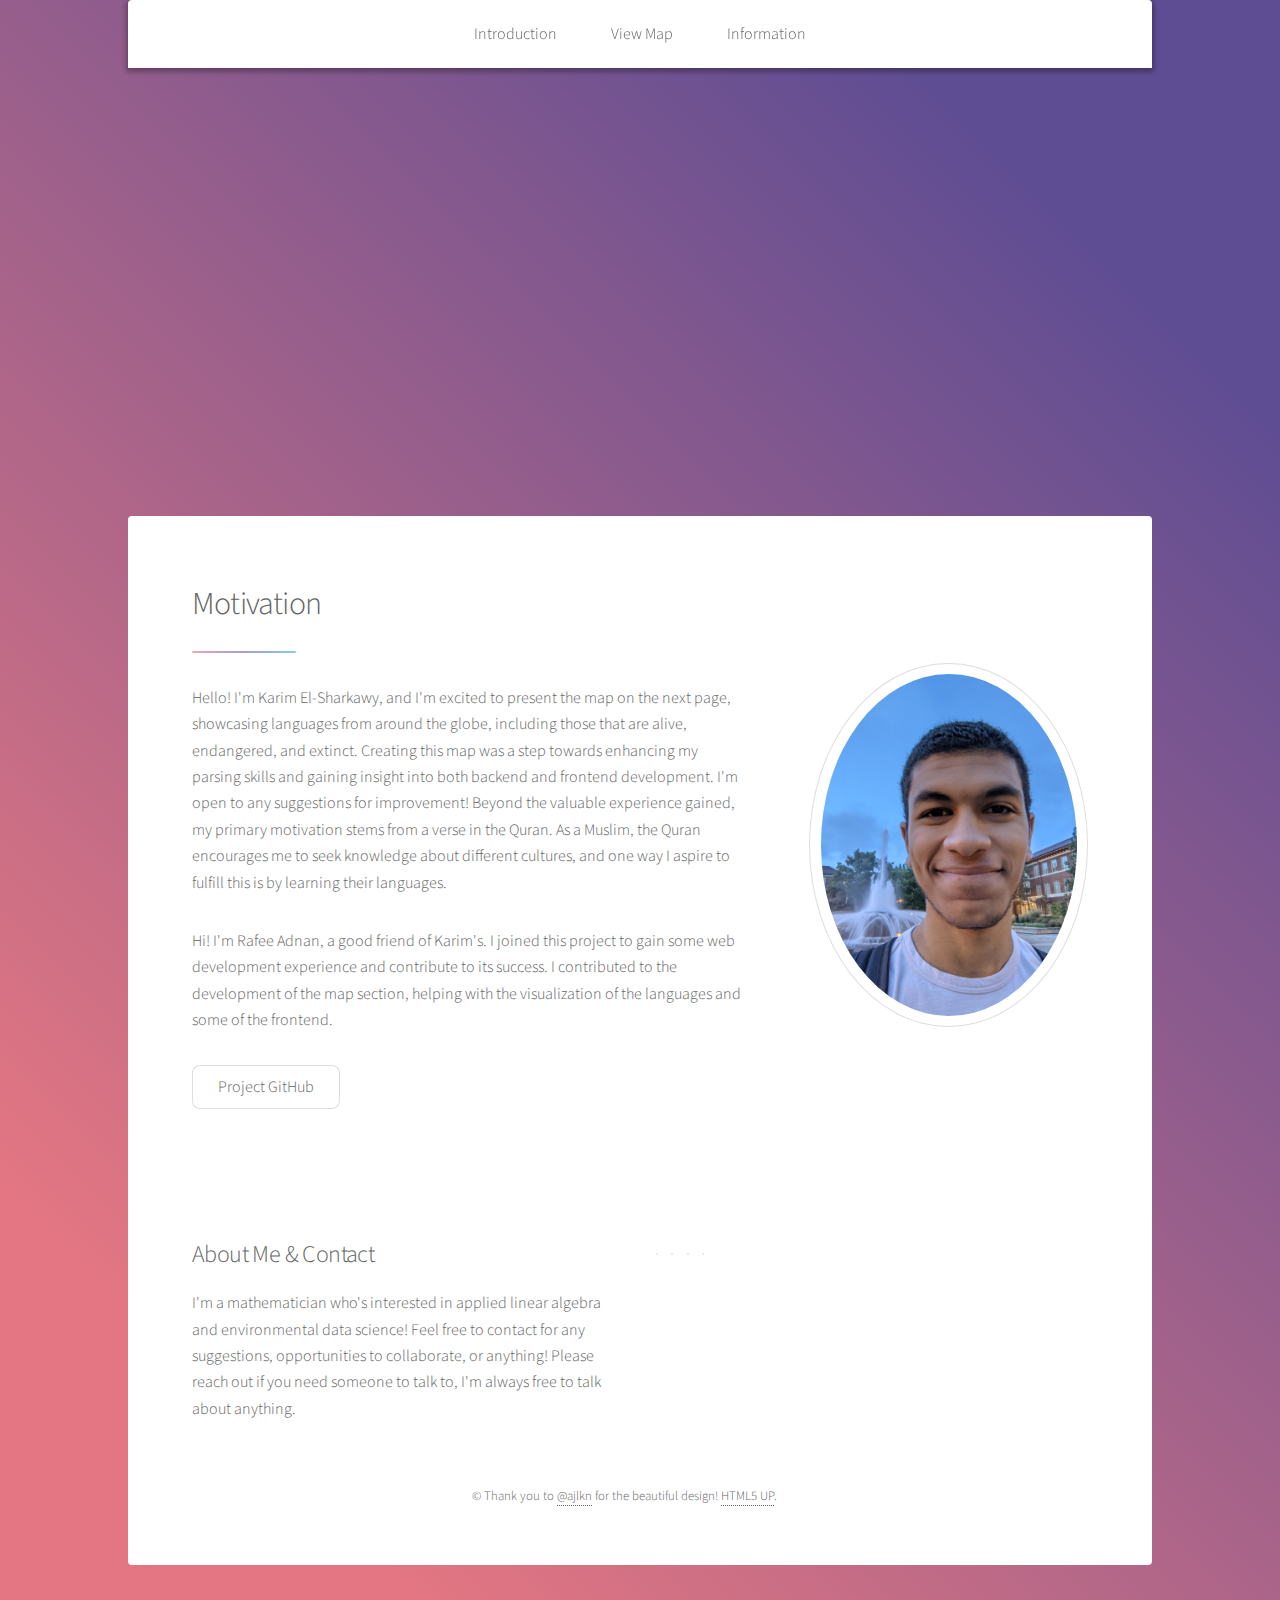
==== information.html @ 1f8fb689 "changed all to institutional" ====
<!DOCTYPE HTML>
<html>
<head>
    <title>Sprachen Karte</title>
    <meta charset="utf-8" />
    <meta name="viewport" content="width=device-width, initial-scale=1, user-scalable=no" />
    <link rel="stylesheet" href="assets/css/main.css" />
    <noscript><link rel="stylesheet" href="assets/css/noscript.css" /></noscript>
</head>
<body class="is-preload">
    <!-- Wrapper -->
    <div id="wrapper">
        <nav id="nav">
            <ul>
                <li><a href="index.html">Introduction</a></li>
                <li><a href="map.html">View Map</a></li>
                <li><a href="information.html">Information</a></li>
            </ul>
        </nav>
        
        <!-- Header -->
        <header id="header" class="alt">
            <span class="logo"><img src="images\logo.svg" alt="" /></span>
            <h1>Welcome!</h1>
            <p>يَـٰٓأَيُّهَا ٱلنَّاسُ إِنَّا خَلَقْنَـٰكُم مِّن ذَكَرٍۢ وَأُنثَىٰ وَجَعَلْنَـٰكُمْ شُعُوبًۭا وَقَبَآئِلَ لِتَعَارَفُوٓا۟ ۚ إِنَّ أَكْرَمَكُمْ عِندَ ٱللَّهِ أَتْقَىٰكُمْ ۚ إِنَّ ٱللَّهَ عَلِيمٌ خَبِيرٌۭ <br />
                Oh humanity! Indeed, We created you from a male and a female, and made you into peoples and tribes so that you may ˹get to˺ know one another. Surely the most noble of you in the sight of Allah is the most righteous among you. Allah is truly All-Knowing, All-Aware.</p>
        </header>

        <!-- Main -->
        <div id="main">

            <!-- Introduction -->
            <section id="intro" class="main">
                <div class="spotlight">
                    <div class="content">
                        <header class="major">
                            <h2>Motivation</h2>
                        </header>
                        <p>Hello! I'm Karim El-Sharkawy, and I'm excited to present the map on the next page, showcasing languages from around the globe, including those that are alive, endangered, and extinct.
                            Creating this map was a step towards enhancing my parsing skills and gaining insight into both backend and frontend development. I'm open to any suggestions for improvement!
                            Beyond the valuable experience gained, my primary motivation stems from a verse in the Quran. As a Muslim, the Quran encourages me to seek knowledge about different cultures,
                            and one way I aspire to fulfill this is by learning their languages.</p>

                        <p> Hi! I'm Rafee Adnan, a good friend of Karim's. I joined this project to gain some web development experience and contribute to its success. I contributed to the development of the map section, helping with the visualization of the languages and some of the frontend.  </p>
                        <ul class="actions">
                            <li><a href="https://github.com/karim-sharkawy/testingstuff/tree/main" class="button">Project GitHub</a></li>
                        </ul>

                        
                    </div>
                    <span class="image"><img src="images\pic01.jpg" alt="" /></span>
                </div>
            </section>

            <footer id="footer">
                <section>
                    <h2>About Me & Contact</h2>
                    <p>I'm a mathematician who's interested in applied linear algebra and environmental data science! Feel free to contact for any suggestions,
                        opportunities to collaborate, or anything! Please reach out if you need someone to talk to, I'm always free to talk about anything.</p>
                </section>
                <ul class="icons">
                    <li><a href="https://github.com/karim-sharkawy" class="icon brands fa-github alt"><span class="label">GitHub</span></a></li>
                    <li><a href="https://www.linkedin.com/in/karimme/" class="icon brands fa-linkedin alt"><span class="label">LinkedIn</span></a></li>
                    <li><a href="karimelsharkawy2002@gmail.com" class="icon brands fa-google alt"><span class="label">Gmail</span></a></li>
                    <li><a href="https://kelsharkawy.weebly.com/" class="icon brands fa-weebly alt"><span class="label">Weebly</span></a></li>
                </ul>
                <p class="copyright">&copy; Thank you to <a href="https://twitter.com/ajlkn">@ajlkn</a> for the beautiful design! <a href="https://html5up.net">HTML5 UP</a>.</p>
            </footer>
    
        </div>
    </div>
    <script src="assets/js/jquery.min.js"></script>
    <script src="assets/js/jquery.scrollex.min.js"></script>
    <script src="assets/js/jquery.scrolly.min.js"></script>
    <script src="assets/js/browser.min.js"></script>
    <script src="assets/js/breakpoints.min.js"></script>
    <script src="assets/js/util.js"></script>
    <script src="assets/js/main.js"></script>
</body>
</html>
---- assets/css/main.css ----
@import url(fontawesome-all.min.css);
@import 'https://fonts.googleapis.com/css?family=Source+Sans+Pro:300,400';

/*
	Stellar by HTML5 UP
	html5up.net | @ajlkn
	Free for personal and commercial use under the CCA 3.0 license (html5up.net/license)
*/

html, body, div, span, applet, object,
iframe, h1, h2, h3, h4, h5, h6, p, blockquote,
pre, a, abbr, acronym, address, big, cite,
code, del, dfn, em, img, ins, kbd, q, s, samp,
small, strike, strong, sub, sup, tt, var, b,
u, i, center, dl, dt, dd, ol, ul, li, fieldset,
form, label, legend, table, caption, tbody,
tfoot, thead, tr, th, td, article, aside,
canvas, details, embed, figure, figcaption,
footer, header, hgroup, menu, nav, output, ruby,
section, summary, time, mark, audio, video {
	margin: 0;
	padding: 0;
	border: 0;
	font-size: 100%;
	font: inherit;
	vertical-align: baseline;}

article, aside, details, figcaption, figure,
footer, header, hgroup, menu, nav, section {
	display: block;}

body {
	line-height: 1;
}

ol, ul {
	list-style: none;
}

blockquote, q {
	quotes: none;
}

	blockquote:before, blockquote:after, q:before, q:after {
		content: '';
		content: none;
	}

table {
	border-collapse: collapse;
	border-spacing: 0;
}

body {
	-webkit-text-size-adjust: none;
}

mark {
	background-color: transparent;
	color: inherit;
}

input::-moz-focus-inner {
	border: 0;
	padding: 0;
}

input, select, textarea {
	-moz-appearance: none;
	-webkit-appearance: none;
	-ms-appearance: none;
	appearance: none;
}

/* Basic */

	@-ms-viewport {
		width: device-width;
	}

	body {
		-ms-overflow-style: scrollbar;
	}

	@media screen and (max-width: 480px) {

		html, body {
			min-width: 320px;
		}

	}

	html {
		box-sizing: border-box;
	}

	*, *:before, *:after {
		box-sizing: inherit;
	}

	body {
		background-color: #935d8c;
		background-image: url("images/overlay.png"), -moz-linear-gradient(45deg, #e37682 15%, #5f4d93 85%);
		background-image: url("images/overlay.png"), -webkit-linear-gradient(45deg, #e37682 15%, #5f4d93 85%);
		background-image: url("images/overlay.png"), -ms-linear-gradient(45deg, #e37682 15%, #5f4d93 85%);
		background-image: url("images/overlay.png"), linear-gradient(45deg, #e37682 15%, #5f4d93 85%);
	}

		body.is-preload *, body.is-preload *:before, body.is-preload *:after {
			-moz-animation: none !important;
			-webkit-animation: none !important;
			-ms-animation: none !important;
			animation: none !important;
			-moz-transition: none !important;
			-webkit-transition: none !important;
			-ms-transition: none !important;
			transition: none !important;
		}

/* Type */

	body {
		background-color: #935d8c;
		color: rgba(255, 255, 255, 0.65);
	}

	body, input, select, textarea {
		font-family: "Source Sans Pro", Helvetica, sans-serif;
		font-size: 17pt;
		font-weight: 300;
		line-height: 1.65;
	}

		@media screen and (max-width: 1680px) {

			body, input, select, textarea {
				font-size: 14pt;
			}

		}

		@media screen and (max-width: 1280px) {

			body, input, select, textarea {
				font-size: 12pt;
			}

		}

		@media screen and (max-width: 360px) {

			body, input, select, textarea {
				font-size: 11pt;
			}

		}

	a {
		-moz-transition: color 0.2s ease, border-bottom 0.2s ease;
		-webkit-transition: color 0.2s ease, border-bottom 0.2s ease;
		-ms-transition: color 0.2s ease, border-bottom 0.2s ease;
		transition: color 0.2s ease, border-bottom 0.2s ease;
		text-decoration: none;
		border-bottom: dotted 1px;
		color: inherit;
	}

		a:hover {
			border-bottom-color: transparent;
		}

	strong, b {
		font-weight: 400;
	}

	em, i {
		font-style: italic;
	}

	p {
		margin: 0 0 2em 0;
	}

		p.content {
			-moz-columns: 20em 2;
			-webkit-columns: 20em 2;
			-ms-columns: 20em 2;
			columns: 20em 2;
			-moz-column-gap: 2em;
			-webkit-column-gap: 2em;
			-ms-column-gap: 2em;
			column-gap: 2em;
			text-align: justify;
		}

	h1, h2, h3, h4, h5, h6 {
		font-weight: 300;
		line-height: 1.5;
		margin: 0 0 0.7em 0;
		letter-spacing: -0.025em;
	}

		h1 a, h2 a, h3 a, h4 a, h5 a, h6 a {
			color: inherit;
			text-decoration: none;
		}

	h1 {
		font-size: 2.5em;
		line-height: 1.2;
	}

	h2 {
		font-size: 1.5em;
	}

	h3 {
		font-size: 1.25em;
	}

	h4 {
		font-size: 1.1em;
	}

	h5 {
		font-size: 0.9em;
	}

	h6 {
		font-size: 0.7em;
	}

	@media screen and (max-width: 736px) {

		h1 {
			font-size: 2em;
		}

	}

	sub {
		font-size: 0.8em;
		position: relative;
		top: 0.5em;
	}

	sup {
		font-size: 0.8em;
		position: relative;
		top: -0.5em;
	}

	blockquote {
		border-left: solid 4px;
		font-style: italic;
		margin: 0 0 2em 0;
		padding: 0.5em 0 0.5em 2em;
	}

	code {
		border-radius: 8px;
		border: solid 1px;
		font-family: "Courier New", monospace;
		font-size: 0.9em;
		margin: 0 0.25em;
		padding: 0.25em 0.65em;
	}

	pre {
		-webkit-overflow-scrolling: touch;
		font-family: "Courier New", monospace;
		font-size: 0.9em;
		margin: 0 0 2em 0;
	}

		pre code {
			display: block;
			line-height: 1.75;
			padding: 1em 1.5em;
			overflow-x: auto;
		}

	hr {
		border: 0;
		border-bottom: solid 1px;
		margin: 2em 0;
	}

		hr.major {
			margin: 3em 0;
		}

	.align-left {
		text-align: left;
	}

	.align-center {
		text-align: center;
	}

	.align-right {
		text-align: right;
	}

	input, select, textarea {
		color: #ffffff;
	}

	a:hover {
		color: #ffffff;
	}

	strong, b {
		color: #ffffff;
	}

	h1, h2, h3, h4, h5, h6 {
		color: #ffffff;
	}

	blockquote {
		border-left-color: rgba(255, 255, 255, 0.35);
	}

	code {
		background: rgba(255, 255, 255, 0.075);
		border-color: rgba(255, 255, 255, 0.35);
	}

	hr {
		border-bottom-color: rgba(255, 255, 255, 0.35);
	}

/* Row */

	.row {
		display: flex;
		flex-wrap: wrap;
		box-sizing: border-box;
		align-items: stretch;
	}

		.row > * {
			box-sizing: border-box;
		}

		.row.gtr-uniform > * > :last-child {
			margin-bottom: 0;
		}

		.row.aln-left {
			justify-content: flex-start;
		}

		.row.aln-center {
			justify-content: center;
		}

		.row.aln-right {
			justify-content: flex-end;
		}

		.row.aln-top {
			align-items: flex-start;
		}

		.row.aln-middle {
			align-items: center;
		}

		.row.aln-bottom {
			align-items: flex-end;
		}

		.row > .imp {
			order: -1;
		}

		.row > .col-1 {
			width: 8.33333%;
		}

		.row > .off-1 {
			margin-left: 8.33333%;
		}

		.row > .col-2 {
			width: 16.66667%;
		}

		.row > .off-2 {
			margin-left: 16.66667%;
		}

		.row > .col-3 {
			width: 25%;
		}

		.row > .off-3 {
			margin-left: 25%;
		}

		.row > .col-4 {
			width: 33.33333%;
		}

		.row > .off-4 {
			margin-left: 33.33333%;
		}

		.row > .col-5 {
			width: 41.66667%;
		}

		.row > .off-5 {
			margin-left: 41.66667%;
		}

		.row > .col-6 {
			width: 50%;
		}

		.row > .off-6 {
			margin-left: 50%;
		}

		.row > .col-7 {
			width: 58.33333%;
		}

		.row > .off-7 {
			margin-left: 58.33333%;
		}

		.row > .col-8 {
			width: 66.66667%;
		}

		.row > .off-8 {
			margin-left: 66.66667%;
		}

		.row > .col-9 {
			width: 75%;
		}

		.row > .off-9 {
			margin-left: 75%;
		}

		.row > .col-10 {
			width: 83.33333%;
		}

		.row > .off-10 {
			margin-left: 83.33333%;
		}

		.row > .col-11 {
			width: 91.66667%;
		}

		.row > .off-11 {
			margin-left: 91.66667%;
		}

		.row > .col-12 {
			width: 100%;
		}

		.row > .off-12 {
			margin-left: 100%;
		}

		.row.gtr-0 {
			margin-top: 0;
			margin-left: 0em;
		}

			.row.gtr-0 > * {
				padding: 0 0 0 0em;
			}

			.row.gtr-0.gtr-uniform {
				margin-top: 0em;
			}

				.row.gtr-0.gtr-uniform > * {
					padding-top: 0em;
				}

		.row.gtr-25 {
			margin-top: 0;
			margin-left: -0.375em;
		}

			.row.gtr-25 > * {
				padding: 0 0 0 0.375em;
			}

			.row.gtr-25.gtr-uniform {
				margin-top: -0.375em;
			}

				.row.gtr-25.gtr-uniform > * {
					padding-top: 0.375em;
				}

		.row.gtr-50 {
			margin-top: 0;
			margin-left: -0.75em;
		}

			.row.gtr-50 > * {
				padding: 0 0 0 0.75em;
			}

			.row.gtr-50.gtr-uniform {
				margin-top: -0.75em;
			}

				.row.gtr-50.gtr-uniform > * {
					padding-top: 0.75em;
				}

		.row {
			margin-top: 0;
			margin-left: -1.5em;
		}

			.row > * {
				padding: 0 0 0 1.5em;
			}

			.row.gtr-uniform {
				margin-top: -1.5em;
			}

				.row.gtr-uniform > * {
					padding-top: 1.5em;
				}

		.row.gtr-150 {
			margin-top: 0;
			margin-left: -2.25em;
		}

			.row.gtr-150 > * {
				padding: 0 0 0 2.25em;
			}

			.row.gtr-150.gtr-uniform {
				margin-top: -2.25em;
			}

				.row.gtr-150.gtr-uniform > * {
					padding-top: 2.25em;
				}

		.row.gtr-200 {
			margin-top: 0;
			margin-left: -3em;
		}

			.row.gtr-200 > * {
				padding: 0 0 0 3em;
			}

			.row.gtr-200.gtr-uniform {
				margin-top: -3em;
			}

				.row.gtr-200.gtr-uniform > * {
					padding-top: 3em;
				}

		@media screen and (max-width: 1680px) {

			.row {
				display: flex;
				flex-wrap: wrap;
				box-sizing: border-box;
				align-items: stretch;
			}

				.row > * {
					box-sizing: border-box;
				}

				.row.gtr-uniform > * > :last-child {
					margin-bottom: 0;
				}

				.row.aln-left {
					justify-content: flex-start;
				}

				.row.aln-center {
					justify-content: center;
				}

				.row.aln-right {
					justify-content: flex-end;
				}

				.row.aln-top {
					align-items: flex-start;
				}

				.row.aln-middle {
					align-items: center;
				}

				.row.aln-bottom {
					align-items: flex-end;
				}

				.row > .imp-xlarge {
					order: -1;
				}

				.row > .col-1-xlarge {
					width: 8.33333%;
				}

				.row > .off-1-xlarge {
					margin-left: 8.33333%;
				}

				.row > .col-2-xlarge {
					width: 16.66667%;
				}

				.row > .off-2-xlarge {
					margin-left: 16.66667%;
				}

				.row > .col-3-xlarge {
					width: 25%;
				}

				.row > .off-3-xlarge {
					margin-left: 25%;
				}

				.row > .col-4-xlarge {
					width: 33.33333%;
				}

				.row > .off-4-xlarge {
					margin-left: 33.33333%;
				}

				.row > .col-5-xlarge {
					width: 41.66667%;
				}

				.row > .off-5-xlarge {
					margin-left: 41.66667%;
				}

				.row > .col-6-xlarge {
					width: 50%;
				}

				.row > .off-6-xlarge {
					margin-left: 50%;
				}

				.row > .col-7-xlarge {
					width: 58.33333%;
				}

				.row > .off-7-xlarge {
					margin-left: 58.33333%;
				}

				.row > .col-8-xlarge {
					width: 66.66667%;
				}

				.row > .off-8-xlarge {
					margin-left: 66.66667%;
				}

				.row > .col-9-xlarge {
					width: 75%;
				}

				.row > .off-9-xlarge {
					margin-left: 75%;
				}

				.row > .col-10-xlarge {
					width: 83.33333%;
				}

				.row > .off-10-xlarge {
					margin-left: 83.33333%;
				}

				.row > .col-11-xlarge {
					width: 91.66667%;
				}

				.row > .off-11-xlarge {
					margin-left: 91.66667%;
				}

				.row > .col-12-xlarge {
					width: 100%;
				}

				.row > .off-12-xlarge {
					margin-left: 100%;
				}

				.row.gtr-0 {
					margin-top: 0;
					margin-left: 0em;
				}

					.row.gtr-0 > * {
						padding: 0 0 0 0em;
					}

					.row.gtr-0.gtr-uniform {
						margin-top: 0em;
					}

						.row.gtr-0.gtr-uniform > * {
							padding-top: 0em;
						}

				.row.gtr-25 {
					margin-top: 0;
					margin-left: -0.375em;
				}

					.row.gtr-25 > * {
						padding: 0 0 0 0.375em;
					}

					.row.gtr-25.gtr-uniform {
						margin-top: -0.375em;
					}

						.row.gtr-25.gtr-uniform > * {
							padding-top: 0.375em;
						}

				.row.gtr-50 {
					margin-top: 0;
					margin-left: -0.75em;
				}

					.row.gtr-50 > * {
						padding: 0 0 0 0.75em;
					}

					.row.gtr-50.gtr-uniform {
						margin-top: -0.75em;
					}

						.row.gtr-50.gtr-uniform > * {
							padding-top: 0.75em;
						}

				.row {
					margin-top: 0;
					margin-left: -1.5em;
				}

					.row > * {
						padding: 0 0 0 1.5em;
					}

					.row.gtr-uniform {
						margin-top: -1.5em;
					}

						.row.gtr-uniform > * {
							padding-top: 1.5em;
						}

				.row.gtr-150 {
					margin-top: 0;
					margin-left: -2.25em;
				}

					.row.gtr-150 > * {
						padding: 0 0 0 2.25em;
					}

					.row.gtr-150.gtr-uniform {
						margin-top: -2.25em;
					}

						.row.gtr-150.gtr-uniform > * {
							padding-top: 2.25em;
						}

				.row.gtr-200 {
					margin-top: 0;
					margin-left: -3em;
				}

					.row.gtr-200 > * {
						padding: 0 0 0 3em;
					}

					.row.gtr-200.gtr-uniform {
						margin-top: -3em;
					}

						.row.gtr-200.gtr-uniform > * {
							padding-top: 3em;
						}

		}

		@media screen and (max-width: 1280px) {

			.row {
				display: flex;
				flex-wrap: wrap;
				box-sizing: border-box;
				align-items: stretch;
			}

				.row > * {
					box-sizing: border-box;
				}

				.row.gtr-uniform > * > :last-child {
					margin-bottom: 0;
				}

				.row.aln-left {
					justify-content: flex-start;
				}

				.row.aln-center {
					justify-content: center;
				}

				.row.aln-right {
					justify-content: flex-end;
				}

				.row.aln-top {
					align-items: flex-start;
				}

				.row.aln-middle {
					align-items: center;
				}

				.row.aln-bottom {
					align-items: flex-end;
				}

				.row > .imp-large {
					order: -1;
				}

				.row > .col-1-large {
					width: 8.33333%;
				}

				.row > .off-1-large {
					margin-left: 8.33333%;
				}

				.row > .col-2-large {
					width: 16.66667%;
				}

				.row > .off-2-large {
					margin-left: 16.66667%;
				}

				.row > .col-3-large {
					width: 25%;
				}

				.row > .off-3-large {
					margin-left: 25%;
				}

				.row > .col-4-large {
					width: 33.33333%;
				}

				.row > .off-4-large {
					margin-left: 33.33333%;
				}

				.row > .col-5-large {
					width: 41.66667%;
				}

				.row > .off-5-large {
					margin-left: 41.66667%;
				}

				.row > .col-6-large {
					width: 50%;
				}

				.row > .off-6-large {
					margin-left: 50%;
				}

				.row > .col-7-large {
					width: 58.33333%;
				}

				.row > .off-7-large {
					margin-left: 58.33333%;
				}

				.row > .col-8-large {
					width: 66.66667%;
				}

				.row > .off-8-large {
					margin-left: 66.66667%;
				}

				.row > .col-9-large {
					width: 75%;
				}

				.row > .off-9-large {
					margin-left: 75%;
				}

				.row > .col-10-large {
					width: 83.33333%;
				}

				.row > .off-10-large {
					margin-left: 83.33333%;
				}

				.row > .col-11-large {
					width: 91.66667%;
				}

				.row > .off-11-large {
					margin-left: 91.66667%;
				}

				.row > .col-12-large {
					width: 100%;
				}

				.row > .off-12-large {
					margin-left: 100%;
				}

				.row.gtr-0 {
					margin-top: 0;
					margin-left: 0em;
				}

					.row.gtr-0 > * {
						padding: 0 0 0 0em;
					}

					.row.gtr-0.gtr-uniform {
						margin-top: 0em;
					}

						.row.gtr-0.gtr-uniform > * {
							padding-top: 0em;
						}

				.row.gtr-25 {
					margin-top: 0;
					margin-left: -0.375em;
				}

					.row.gtr-25 > * {
						padding: 0 0 0 0.375em;
					}

					.row.gtr-25.gtr-uniform {
						margin-top: -0.375em;
					}

						.row.gtr-25.gtr-uniform > * {
							padding-top: 0.375em;
						}

				.row.gtr-50 {
					margin-top: 0;
					margin-left: -0.75em;
				}

					.row.gtr-50 > * {
						padding: 0 0 0 0.75em;
					}

					.row.gtr-50.gtr-uniform {
						margin-top: -0.75em;
					}

						.row.gtr-50.gtr-uniform > * {
							padding-top: 0.75em;
						}

				.row {
					margin-top: 0;
					margin-left: -1.5em;
				}

					.row > * {
						padding: 0 0 0 1.5em;
					}

					.row.gtr-uniform {
						margin-top: -1.5em;
					}

						.row.gtr-uniform > * {
							padding-top: 1.5em;
						}

				.row.gtr-150 {
					margin-top: 0;
					margin-left: -2.25em;
				}

					.row.gtr-150 > * {
						padding: 0 0 0 2.25em;
					}

					.row.gtr-150.gtr-uniform {
						margin-top: -2.25em;
					}

						.row.gtr-150.gtr-uniform > * {
							padding-top: 2.25em;
						}

				.row.gtr-200 {
					margin-top: 0;
					margin-left: -3em;
				}

					.row.gtr-200 > * {
						padding: 0 0 0 3em;
					}

					.row.gtr-200.gtr-uniform {
						margin-top: -3em;
					}

						.row.gtr-200.gtr-uniform > * {
							padding-top: 3em;
						}

		}

		@media screen and (max-width: 980px) {

			.row {
				display: flex;
				flex-wrap: wrap;
				box-sizing: border-box;
				align-items: stretch;
			}

				.row > * {
					box-sizing: border-box;
				}

				.row.gtr-uniform > * > :last-child {
					margin-bottom: 0;
				}

				.row.aln-left {
					justify-content: flex-start;
				}

				.row.aln-center {
					justify-content: center;
				}

				.row.aln-right {
					justify-content: flex-end;
				}

				.row.aln-top {
					align-items: flex-start;
				}

				.row.aln-middle {
					align-items: center;
				}

				.row.aln-bottom {
					align-items: flex-end;
				}

				.row > .imp-medium {
					order: -1;
				}

				.row > .col-1-medium {
					width: 8.33333%;
				}

				.row > .off-1-medium {
					margin-left: 8.33333%;
				}

				.row > .col-2-medium {
					width: 16.66667%;
				}

				.row > .off-2-medium {
					margin-left: 16.66667%;
				}

				.row > .col-3-medium {
					width: 25%;
				}

				.row > .off-3-medium {
					margin-left: 25%;
				}

				.row > .col-4-medium {
					width: 33.33333%;
				}

				.row > .off-4-medium {
					margin-left: 33.33333%;
				}

				.row > .col-5-medium {
					width: 41.66667%;
				}

				.row > .off-5-medium {
					margin-left: 41.66667%;
				}

				.row > .col-6-medium {
					width: 50%;
				}

				.row > .off-6-medium {
					margin-left: 50%;
				}

				.row > .col-7-medium {
					width: 58.33333%;
				}

				.row > .off-7-medium {
					margin-left: 58.33333%;
				}

				.row > .col-8-medium {
					width: 66.66667%;
				}

				.row > .off-8-medium {
					margin-left: 66.66667%;
				}

				.row > .col-9-medium {
					width: 75%;
				}

				.row > .off-9-medium {
					margin-left: 75%;
				}

				.row > .col-10-medium {
					width: 83.33333%;
				}

				.row > .off-10-medium {
					margin-left: 83.33333%;
				}

				.row > .col-11-medium {
					width: 91.66667%;
				}

				.row > .off-11-medium {
					margin-left: 91.66667%;
				}

				.row > .col-12-medium {
					width: 100%;
				}

				.row > .off-12-medium {
					margin-left: 100%;
				}

				.row.gtr-0 {
					margin-top: 0;
					margin-left: 0em;
				}

					.row.gtr-0 > * {
						padding: 0 0 0 0em;
					}

					.row.gtr-0.gtr-uniform {
						margin-top: 0em;
					}

						.row.gtr-0.gtr-uniform > * {
							padding-top: 0em;
						}

				.row.gtr-25 {
					margin-top: 0;
					margin-left: -0.375em;
				}

					.row.gtr-25 > * {
						padding: 0 0 0 0.375em;
					}

					.row.gtr-25.gtr-uniform {
						margin-top: -0.375em;
					}

						.row.gtr-25.gtr-uniform > * {
							padding-top: 0.375em;
						}

				.row.gtr-50 {
					margin-top: 0;
					margin-left: -0.75em;
				}

					.row.gtr-50 > * {
						padding: 0 0 0 0.75em;
					}

					.row.gtr-50.gtr-uniform {
						margin-top: -0.75em;
					}

						.row.gtr-50.gtr-uniform > * {
							padding-top: 0.75em;
						}

				.row {
					margin-top: 0;
					margin-left: -1.5em;
				}

					.row > * {
						padding: 0 0 0 1.5em;
					}

					.row.gtr-uniform {
						margin-top: -1.5em;
					}

						.row.gtr-uniform > * {
							padding-top: 1.5em;
						}

				.row.gtr-150 {
					margin-top: 0;
					margin-left: -2.25em;
				}

					.row.gtr-150 > * {
						padding: 0 0 0 2.25em;
					}

					.row.gtr-150.gtr-uniform {
						margin-top: -2.25em;
					}

						.row.gtr-150.gtr-uniform > * {
							padding-top: 2.25em;
						}

				.row.gtr-200 {
					margin-top: 0;
					margin-left: -3em;
				}

					.row.gtr-200 > * {
						padding: 0 0 0 3em;
					}

					.row.gtr-200.gtr-uniform {
						margin-top: -3em;
					}

						.row.gtr-200.gtr-uniform > * {
							padding-top: 3em;
						}

		}

		@media screen and (max-width: 736px) {

			.row {
				display: flex;
				flex-wrap: wrap;
				box-sizing: border-box;
				align-items: stretch;
			}

				.row > * {
					box-sizing: border-box;
				}

				.row.gtr-uniform > * > :last-child {
					margin-bottom: 0;
				}

				.row.aln-left {
					justify-content: flex-start;
				}

				.row.aln-center {
					justify-content: center;
				}

				.row.aln-right {
					justify-content: flex-end;
				}

				.row.aln-top {
					align-items: flex-start;
				}

				.row.aln-middle {
					align-items: center;
				}

				.row.aln-bottom {
					align-items: flex-end;
				}

				.row > .imp-small {
					order: -1;
				}

				.row > .col-1-small {
					width: 8.33333%;
				}

				.row > .off-1-small {
					margin-left: 8.33333%;
				}

				.row > .col-2-small {
					width: 16.66667%;
				}

				.row > .off-2-small {
					margin-left: 16.66667%;
				}

				.row > .col-3-small {
					width: 25%;
				}

				.row > .off-3-small {
					margin-left: 25%;
				}

				.row > .col-4-small {
					width: 33.33333%;
				}

				.row > .off-4-small {
					margin-left: 33.33333%;
				}

				.row > .col-5-small {
					width: 41.66667%;
				}

				.row > .off-5-small {
					margin-left: 41.66667%;
				}

				.row > .col-6-small {
					width: 50%;
				}

				.row > .off-6-small {
					margin-left: 50%;
				}

				.row > .col-7-small {
					width: 58.33333%;
				}

				.row > .off-7-small {
					margin-left: 58.33333%;
				}

				.row > .col-8-small {
					width: 66.66667%;
				}

				.row > .off-8-small {
					margin-left: 66.66667%;
				}

				.row > .col-9-small {
					width: 75%;
				}

				.row > .off-9-small {
					margin-left: 75%;
				}

				.row > .col-10-small {
					width: 83.33333%;
				}

				.row > .off-10-small {
					margin-left: 83.33333%;
				}

				.row > .col-11-small {
					width: 91.66667%;
				}

				.row > .off-11-small {
					margin-left: 91.66667%;
				}

				.row > .col-12-small {
					width: 100%;
				}

				.row > .off-12-small {
					margin-left: 100%;
				}

				.row.gtr-0 {
					margin-top: 0;
					margin-left: 0em;
				}

					.row.gtr-0 > * {
						padding: 0 0 0 0em;
					}

					.row.gtr-0.gtr-uniform {
						margin-top: 0em;
					}

						.row.gtr-0.gtr-uniform > * {
							padding-top: 0em;
						}

				.row.gtr-25 {
					margin-top: 0;
					margin-left: -0.25em;
				}

					.row.gtr-25 > * {
						padding: 0 0 0 0.25em;
					}

					.row.gtr-25.gtr-uniform {
						margin-top: -0.25em;
					}

						.row.gtr-25.gtr-uniform > * {
							padding-top: 0.25em;
						}

				.row.gtr-50 {
					margin-top: 0;
					margin-left: -0.5em;
				}

					.row.gtr-50 > * {
						padding: 0 0 0 0.5em;
					}

					.row.gtr-50.gtr-uniform {
						margin-top: -0.5em;
					}

						.row.gtr-50.gtr-uniform > * {
							padding-top: 0.5em;
						}

				.row {
					margin-top: 0;
					margin-left: -1em;
				}

					.row > * {
						padding: 0 0 0 1em;
					}

					.row.gtr-uniform {
						margin-top: -1em;
					}

						.row.gtr-uniform > * {
							padding-top: 1em;
						}

				.row.gtr-150 {
					margin-top: 0;
					margin-left: -1.5em;
				}

					.row.gtr-150 > * {
						padding: 0 0 0 1.5em;
					}

					.row.gtr-150.gtr-uniform {
						margin-top: -1.5em;
					}

						.row.gtr-150.gtr-uniform > * {
							padding-top: 1.5em;
						}

				.row.gtr-200 {
					margin-top: 0;
					margin-left: -2em;
				}

					.row.gtr-200 > * {
						padding: 0 0 0 2em;
					}

					.row.gtr-200.gtr-uniform {
						margin-top: -2em;
					}

						.row.gtr-200.gtr-uniform > * {
							padding-top: 2em;
						}

		}

		@media screen and (max-width: 480px) {

			.row {
				display: flex;
				flex-wrap: wrap;
				box-sizing: border-box;
				align-items: stretch;
			}

				.row > * {
					box-sizing: border-box;
				}

				.row.gtr-uniform > * > :last-child {
					margin-bottom: 0;
				}

				.row.aln-left {
					justify-content: flex-start;
				}

				.row.aln-center {
					justify-content: center;
				}

				.row.aln-right {
					justify-content: flex-end;
				}

				.row.aln-top {
					align-items: flex-start;
				}

				.row.aln-middle {
					align-items: center;
				}

				.row.aln-bottom {
					align-items: flex-end;
				}

				.row > .imp-xsmall {
					order: -1;
				}

				.row > .col-1-xsmall {
					width: 8.33333%;
				}

				.row > .off-1-xsmall {
					margin-left: 8.33333%;
				}

				.row > .col-2-xsmall {
					width: 16.66667%;
				}

				.row > .off-2-xsmall {
					margin-left: 16.66667%;
				}

				.row > .col-3-xsmall {
					width: 25%;
				}

				.row > .off-3-xsmall {
					margin-left: 25%;
				}

				.row > .col-4-xsmall {
					width: 33.33333%;
				}

				.row > .off-4-xsmall {
					margin-left: 33.33333%;
				}

				.row > .col-5-xsmall {
					width: 41.66667%;
				}

				.row > .off-5-xsmall {
					margin-left: 41.66667%;
				}

				.row > .col-6-xsmall {
					width: 50%;
				}

				.row > .off-6-xsmall {
					margin-left: 50%;
				}

				.row > .col-7-xsmall {
					width: 58.33333%;
				}

				.row > .off-7-xsmall {
					margin-left: 58.33333%;
				}

				.row > .col-8-xsmall {
					width: 66.66667%;
				}

				.row > .off-8-xsmall {
					margin-left: 66.66667%;
				}

				.row > .col-9-xsmall {
					width: 75%;
				}

				.row > .off-9-xsmall {
					margin-left: 75%;
				}

				.row > .col-10-xsmall {
					width: 83.33333%;
				}

				.row > .off-10-xsmall {
					margin-left: 83.33333%;
				}

				.row > .col-11-xsmall {
					width: 91.66667%;
				}

				.row > .off-11-xsmall {
					margin-left: 91.66667%;
				}

				.row > .col-12-xsmall {
					width: 100%;
				}

				.row > .off-12-xsmall {
					margin-left: 100%;
				}

				.row.gtr-0 {
					margin-top: 0;
					margin-left: 0em;
				}

					.row.gtr-0 > * {
						padding: 0 0 0 0em;
					}

					.row.gtr-0.gtr-uniform {
						margin-top: 0em;
					}

						.row.gtr-0.gtr-uniform > * {
							padding-top: 0em;
						}

				.row.gtr-25 {
					margin-top: 0;
					margin-left: -0.3125em;
				}

					.row.gtr-25 > * {
						padding: 0 0 0 0.3125em;
					}

					.row.gtr-25.gtr-uniform {
						margin-top: -0.3125em;
					}

						.row.gtr-25.gtr-uniform > * {
							padding-top: 0.3125em;
						}

				.row.gtr-50 {
					margin-top: 0;
					margin-left: -0.625em;
				}

					.row.gtr-50 > * {
						padding: 0 0 0 0.625em;
					}

					.row.gtr-50.gtr-uniform {
						margin-top: -0.625em;
					}

						.row.gtr-50.gtr-uniform > * {
							padding-top: 0.625em;
						}

				.row {
					margin-top: 0;
					margin-left: -1.25em;
				}

					.row > * {
						padding: 0 0 0 1.25em;
					}

					.row.gtr-uniform {
						margin-top: -1.25em;
					}

						.row.gtr-uniform > * {
							padding-top: 1.25em;
						}

				.row.gtr-150 {
					margin-top: 0;
					margin-left: -1.875em;
				}

					.row.gtr-150 > * {
						padding: 0 0 0 1.875em;
					}

					.row.gtr-150.gtr-uniform {
						margin-top: -1.875em;
					}

						.row.gtr-150.gtr-uniform > * {
							padding-top: 1.875em;
						}

				.row.gtr-200 {
					margin-top: 0;
					margin-left: -2.5em;
				}

					.row.gtr-200 > * {
						padding: 0 0 0 2.5em;
					}

					.row.gtr-200.gtr-uniform {
						margin-top: -2.5em;
					}

						.row.gtr-200.gtr-uniform > * {
							padding-top: 2.5em;
						}

		}

/* Box */

	.box {
		border-radius: 8px;
		border: solid;
		margin-bottom: 2em;
		padding: 1.5em;
	}

		.box > :last-child,
		.box > :last-child > :last-child,
		.box > :last-child > :last-child > :last-child {
			margin-bottom: 0;
		}

		.box.alt {
			border: 0;
			border-radius: 0;
			padding: 0;
		}

	.box {
		border-color: rgba(255, 255, 255, 0.35);
	}

/* Button */

	input[type="submit"],
	input[type="reset"],
	input[type="button"],
	button,
	.button {
		-moz-appearance: none;
		-webkit-appearance: none;
		-ms-appearance: none;
		appearance: none;
		-moz-transition: background-color 0.2s ease-in-out, color 0.2s ease-in-out;
		-webkit-transition: background-color 0.2s ease-in-out, color 0.2s ease-in-out;
		-ms-transition: background-color 0.2s ease-in-out, color 0.2s ease-in-out;
		transition: background-color 0.2s ease-in-out, color 0.2s ease-in-out;
		border-radius: 8px;
		border: 0;
		cursor: pointer;
		display: inline-block;
		font-weight: 300;
		height: 2.75em;
		line-height: 2.75em;
		min-width: 9.25em;
		padding: 0 1.5em;
		text-align: center;
		text-decoration: none;
		white-space: nowrap;
	}

		input[type="submit"].icon,
		input[type="reset"].icon,
		input[type="button"].icon,
		button.icon,
		.button.icon {
			padding-left: 1.35em;
		}

			input[type="submit"].icon:before,
			input[type="reset"].icon:before,
			input[type="button"].icon:before,
			button.icon:before,
			.button.icon:before {
				margin-right: 0.5em;
			}

		input[type="submit"].fit,
		input[type="reset"].fit,
		input[type="button"].fit,
		button.fit,
		.button.fit {
			width: 100%;
		}

		input[type="submit"].small,
		input[type="reset"].small,
		input[type="button"].small,
		button.small,
		.button.small {
			font-size: 0.8em;
		}

		input[type="submit"].large,
		input[type="reset"].large,
		input[type="button"].large,
		button.large,
		.button.large {
			font-size: 1.35em;
		}

		input[type="submit"].disabled, input[type="submit"]:disabled,
		input[type="reset"].disabled,
		input[type="reset"]:disabled,
		input[type="button"].disabled,
		input[type="button"]:disabled,
		button.disabled,
		button:disabled,
		.button.disabled,
		.button:disabled {
			pointer-events: none;
			opacity: 0.25;
		}

		@media screen and (max-width: 736px) {

			input[type="submit"],
			input[type="reset"],
			input[type="button"],
			button,
			.button {
				min-width: 0;
			}

		}

	input[type="submit"],
	input[type="reset"],
	input[type="button"],
	button,
	.button {
		background-color: transparent;
		box-shadow: inset 0 0 0 1px rgba(255, 255, 255, 0.35);
		color: #ffffff !important;
	}

		input[type="submit"]:hover,
		input[type="reset"]:hover,
		input[type="button"]:hover,
		button:hover,
		.button:hover {
			background-color: rgba(255, 255, 255, 0.075);
		}

		input[type="submit"]:active,
		input[type="reset"]:active,
		input[type="button"]:active,
		button:active,
		.button:active {
			background-color: rgba(255, 255, 255, 0.2);
		}

		input[type="submit"].icon:before,
		input[type="reset"].icon:before,
		input[type="button"].icon:before,
		button.icon:before,
		.button.icon:before {
			color: rgba(255, 255, 255, 0.5);
		}

		input[type="submit"].primary,
		input[type="reset"].primary,
		input[type="button"].primary,
		button.primary,
		.button.primary {
			background-color: #8cc9f0;
			color: #ffffff !important;
			box-shadow: none;
		}

			input[type="submit"].primary:hover,
			input[type="reset"].primary:hover,
			input[type="button"].primary:hover,
			button.primary:hover,
			.button.primary:hover {
				background-color: #9acff2;
			}

			input[type="submit"].primary:active,
			input[type="reset"].primary:active,
			input[type="button"].primary:active,
			button.primary:active,
			.button.primary:active {
				background-color: #7ec3ee;
			}

			input[type="submit"].primary.icon:before,
			input[type="reset"].primary.icon:before,
			input[type="button"].primary.icon:before,
			button.primary.icon:before,
			.button.primary.icon:before {
				color: #ffffff !important;
			}

/* Form */

	form {
		margin: 0 0 2em 0;
	}

	label {
		display: block;
		font-size: 0.9em;
		font-weight: 400;
		margin: 0 0 1em 0;
	}

	input[type="text"],
	input[type="password"],
	input[type="email"],
	select,
	textarea {
		-moz-appearance: none;
		-webkit-appearance: none;
		-ms-appearance: none;
		appearance: none;
		border-radius: 8px;
		border: solid 1px;
		color: inherit;
		display: block;
		outline: 0;
		padding: 0 1em;
		text-decoration: none;
		width: 100%;
	}

		input[type="text"]:invalid,
		input[type="password"]:invalid,
		input[type="email"]:invalid,
		select:invalid,
		textarea:invalid {
			box-shadow: none;
		}

	select {
		background-size: 1.25rem;
		background-repeat: no-repeat;
		background-position: calc(100% - 1rem) center;
		height: 2.75em;
		padding-right: 2.75em;
		text-overflow: ellipsis;
	}

		select:focus::-ms-value {
			background-color: transparent;
		}

		select::-ms-expand {
			display: none;
		}

	input[type="text"],
	input[type="password"],
	input[type="email"],
	select {
		height: 2.75em;
	}

	textarea {
		padding: 0.75em 1em;
	}

	input[type="checkbox"],
	input[type="radio"] {
		-moz-appearance: none;
		-webkit-appearance: none;
		-ms-appearance: none;
		appearance: none;
		display: block;
		float: left;
		margin-right: -2em;
		opacity: 0;
		width: 1em;
		z-index: -1;
	}

		input[type="checkbox"] + label,
		input[type="radio"] + label {
			text-decoration: none;
			cursor: pointer;
			display: inline-block;
			font-size: 1em;
			font-weight: 300;
			padding-left: 2.4em;
			padding-right: 0.75em;
			position: relative;
		}

			input[type="checkbox"] + label:before,
			input[type="radio"] + label:before {
				-moz-osx-font-smoothing: grayscale;
				-webkit-font-smoothing: antialiased;
				display: inline-block;
				font-style: normal;
				font-variant: normal;
				text-rendering: auto;
				line-height: 1;
				text-transform: none !important;
				font-family: 'Font Awesome 5 Free';
				font-weight: 900;
			}

			input[type="checkbox"] + label:before,
			input[type="radio"] + label:before {
				border-radius: 8px;
				border: solid 1px;
				content: '';
				display: inline-block;
				font-size: 0.8em;
				height: 2.0625em;
				left: 0;
				line-height: 2.0625em;
				position: absolute;
				text-align: center;
				top: 0;
				width: 2.0625em;
			}

		input[type="checkbox"]:checked + label:before,
		input[type="radio"]:checked + label:before {
			content: '\f00c';
		}

	input[type="checkbox"] + label:before {
		border-radius: 8px;
	}

	input[type="radio"] + label:before {
		border-radius: 100%;
	}

	::-webkit-input-placeholder {
		opacity: 1.0;
	}

	:-moz-placeholder {
		opacity: 1.0;
	}

	::-moz-placeholder {
		opacity: 1.0;
	}

	:-ms-input-placeholder {
		opacity: 1.0;
	}

	label {
		color: #ffffff;
	}

	input[type="text"],
	input[type="password"],
	input[type="email"],
	select,
	textarea {
		background-color: rgba(255, 255, 255, 0.075);
		border-color: rgba(255, 255, 255, 0.35);
	}

		input[type="text"]:focus,
		input[type="password"]:focus,
		input[type="email"]:focus,
		select:focus,
		textarea:focus {
			border-color: #8cc9f0;
			box-shadow: 0 0 0 1px #8cc9f0;
		}

	select {
		background-image: url("data:image/svg+xml;charset=utf8,%3Csvg xmlns='http://www.w3.org/2000/svg' width='40' height='40' preserveAspectRatio='none' viewBox='0 0 40 40'%3E%3Cpath d='M9.4,12.3l10.4,10.4l10.4-10.4c0.2-0.2,0.5-0.4,0.9-0.4c0.3,0,0.6,0.1,0.9,0.4l3.3,3.3c0.2,0.2,0.4,0.5,0.4,0.9 c0,0.4-0.1,0.6-0.4,0.9L20.7,31.9c-0.2,0.2-0.5,0.4-0.9,0.4c-0.3,0-0.6-0.1-0.9-0.4L4.3,17.3c-0.2-0.2-0.4-0.5-0.4-0.9 c0-0.4,0.1-0.6,0.4-0.9l3.3-3.3c0.2-0.2,0.5-0.4,0.9-0.4S9.1,12.1,9.4,12.3z' fill='rgba(255, 255, 255, 0.35)' /%3E%3C/svg%3E");
	}

		select option {
			color: #ffffff;
			background: #935d8c;
		}

	input[type="checkbox"] + label,
	input[type="radio"] + label {
		color: rgba(255, 255, 255, 0.65);
	}

		input[type="checkbox"] + label:before,
		input[type="radio"] + label:before {
			background: rgba(255, 255, 255, 0.075);
			border-color: rgba(255, 255, 255, 0.35);
		}

	input[type="checkbox"]:checked + label:before,
	input[type="radio"]:checked + label:before {
		background-color: #ffffff;
		border-color: #ffffff;
		color: #935d8c;
	}

	input[type="checkbox"]:focus + label:before,
	input[type="radio"]:focus + label:before {
		border-color: #8cc9f0;
		box-shadow: 0 0 0 1px #8cc9f0;
	}

	::-webkit-input-placeholder {
		color: rgba(255, 255, 255, 0.5) !important;
	}

	:-moz-placeholder {
		color: rgba(255, 255, 255, 0.5) !important;
	}

	::-moz-placeholder {
		color: rgba(255, 255, 255, 0.5) !important;
	}

	:-ms-input-placeholder {
		color: rgba(255, 255, 255, 0.5) !important;
	}

	.formerize-placeholder {
		color: rgba(255, 255, 255, 0.5) !important;
	}

/* Icon */

	.icon {
		text-decoration: none;
		-moz-transition: background-color 0.2s ease-in-out, color 0.2s ease-in-out;
		-webkit-transition: background-color 0.2s ease-in-out, color 0.2s ease-in-out;
		-ms-transition: background-color 0.2s ease-in-out, color 0.2s ease-in-out;
		transition: background-color 0.2s ease-in-out, color 0.2s ease-in-out;
		border-bottom: none;
		position: relative;
	}

		.icon:before {
			-moz-osx-font-smoothing: grayscale;
			-webkit-font-smoothing: antialiased;
			display: inline-block;
			font-style: normal;
			font-variant: normal;
			text-rendering: auto;
			line-height: 1;
			text-transform: none !important;
			font-family: 'Font Awesome 5 Free';
			font-weight: 400;
		}

		.icon > .label {
			display: none;
		}

		.icon:before {
			line-height: solid;
		}

		.icon.solid:before {
			font-weight: 900;
		}

		.icon.brands:before {
			font-family: 'Font Awesome 5 Brands';
		}

		.icon.major {
			border: solid 1px;
			display: inline-block;
			border-radius: 100%;
			padding: 0.65em;
			margin: 0 0 2em 0;
			cursor: default;
		}

			.icon.major:before {
				display: inline-block;
				font-size: 6.25rem;
				width: 2.25em;
				height: 2.25em;
				line-height: 2.2em;
				border-radius: 100%;
				border: solid 1px;
				text-align: center;
			}

		.icon.alt {
			display: inline-block;
			border: solid 1px;
			border-radius: 100%;
		}

			.icon.alt:before {
				display: block;
				font-size: 1.25em;
				width: 2em;
				height: 2em;
				text-align: center;
				line-height: 2em;
			}

		.icon.style1 {
			color: #efa8b0;
		}

		.icon.style2 {
			color: #c79cc8;
		}

		.icon.style3 {
			color: #a89cc8;
		}

		.icon.style4 {
			color: #9bb2e1;
		}

		.icon.style5 {
			color: #8cc9f0;
		}

		@media screen and (max-width: 1680px) {

			.icon.major:before {
				font-size: 5.5rem;
			}

		}

		@media screen and (max-width: 1280px) {

			.icon.major:before {
				font-size: 4.75rem;
			}

		}

		@media screen and (max-width: 736px) {

			.icon.major {
				margin: 0 0 1.5em 0;
				padding: 0.35em;
			}

				.icon.major:before {
					font-size: 3.5rem;
				}

		}

	.icon.major {
		border-color: rgba(255, 255, 255, 0.35);
	}

		.icon.major:before {
			border-color: rgba(255, 255, 255, 0.35);
		}

	.icon.alt {
		border-color: rgba(255, 255, 255, 0.35);
		color: #ffffff;
	}

		.icon.alt:hover {
			background-color: rgba(255, 255, 255, 0.075);
		}

		.icon.alt:active {
			background-color: rgba(255, 255, 255, 0.2);
		}

/* Image */

	.image {
		border-radius: 8px;
		border: 0;
		display: inline-block;
		position: relative;
	}

		.image img {
			border-radius: 8px;
			display: block;
		}

		.image.left, .image.right {
			max-width: 40%;
		}

			.image.left img, .image.right img {
				width: 100%;
			}

		.image.left {
			float: left;
			margin: 0 1.5em 1em 0;
			top: 0.25em;
		}

		.image.right {
			float: right;
			margin: 0 0 1em 1.5em;
			top: 0.25em;
		}

		.image.fit {
			display: block;
			margin: 0 0 2em 0;
			width: 100%;
		}

			.image.fit img {
				width: 100%;
			}

		.image.main {
			display: block;
			margin: 0 0 3em 0;
			width: 100%;
		}

			.image.main img {
				width: 100%;
			}

/* List */

	ol {
		list-style: decimal;
		margin: 0 0 2em 0;
		padding-left: 1.25em;
	}

		ol li {
			padding-left: 0.25em;
		}

	ul {
		list-style: disc;
		margin: 0 0 2em 0;
		padding-left: 1em;
	}

		ul li {
			padding-left: 0.5em;
		}

		ul.alt {
			list-style: none;
			padding-left: 0;
		}

			ul.alt li {
				border-top: solid 1px;
				padding: 0.5em 0;
			}

				ul.alt li:first-child {
					border-top: 0;
					padding-top: 0;
				}

	dl {
		margin: 0 0 2em 0;
	}

		dl dt {
			display: block;
			font-weight: 400;
			margin: 0 0 1em 0;
		}

		dl dd {
			margin-left: 2em;
		}

		dl.alt dt {
			display: block;
			width: 3em;
			margin: 0;
			clear: left;
			float: left;
		}

		dl.alt dd {
			margin: 0 0 0.85em 5.5em;
		}

		dl.alt:after {
			content: '';
			display: block;
			clear: both;
		}

	ul.alt li {
		border-top-color: rgba(255, 255, 255, 0.35);
	}

	dl dt {
		color: #ffffff;
	}

/* Actions */

	ul.actions {
		display: -moz-flex;
		display: -webkit-flex;
		display: -ms-flex;
		display: flex;
		cursor: default;
		list-style: none;
		margin-left: -1em;
		padding-left: 0;
	}

		ul.actions li {
			padding: 0 0 0 1em;
			vertical-align: middle;
		}

		ul.actions.special {
			-moz-justify-content: center;
			-webkit-justify-content: center;
			-ms-justify-content: center;
			justify-content: center;
			width: 100%;
			margin-left: 0;
		}

			ul.actions.special li:first-child {
				padding-left: 0;
			}

		ul.actions.stacked {
			-moz-flex-direction: column;
			-webkit-flex-direction: column;
			-ms-flex-direction: column;
			flex-direction: column;
			margin-left: 0;
		}

			ul.actions.stacked li {
				padding: 1.3em 0 0 0;
			}

				ul.actions.stacked li:first-child {
					padding-top: 0;
				}

		ul.actions.fit {
			width: calc(100% + 1em);
		}

			ul.actions.fit li {
				-moz-flex-grow: 1;
				-webkit-flex-grow: 1;
				-ms-flex-grow: 1;
				flex-grow: 1;
				-moz-flex-shrink: 1;
				-webkit-flex-shrink: 1;
				-ms-flex-shrink: 1;
				flex-shrink: 1;
				width: 100%;
			}

				ul.actions.fit li > * {
					width: 100%;
				}

			ul.actions.fit.stacked {
				width: 100%;
			}

		@media screen and (max-width: 480px) {

			ul.actions:not(.fixed) {
				-moz-flex-direction: column;
				-webkit-flex-direction: column;
				-ms-flex-direction: column;
				flex-direction: column;
				margin-left: 0;
				width: 100% !important;
			}

				ul.actions:not(.fixed) li {
					-moz-flex-grow: 1;
					-webkit-flex-grow: 1;
					-ms-flex-grow: 1;
					flex-grow: 1;
					-moz-flex-shrink: 1;
					-webkit-flex-shrink: 1;
					-ms-flex-shrink: 1;
					flex-shrink: 1;
					padding: 1em 0 0 0;
					text-align: center;
					width: 100%;
				}

					ul.actions:not(.fixed) li > * {
						width: 100%;
					}

					ul.actions:not(.fixed) li:first-child {
						padding-top: 0;
					}

					ul.actions:not(.fixed) li input[type="submit"],
					ul.actions:not(.fixed) li input[type="reset"],
					ul.actions:not(.fixed) li input[type="button"],
					ul.actions:not(.fixed) li button,
					ul.actions:not(.fixed) li .button {
						width: 100%;
					}

						ul.actions:not(.fixed) li input[type="submit"].icon:before,
						ul.actions:not(.fixed) li input[type="reset"].icon:before,
						ul.actions:not(.fixed) li input[type="button"].icon:before,
						ul.actions:not(.fixed) li button.icon:before,
						ul.actions:not(.fixed) li .button.icon:before {
							margin-left: -0.5rem;
						}

		}

/* Icons */

	ul.icons {
		cursor: default;
		list-style: none;
		padding-left: 0;
	}

		ul.icons li {
			display: inline-block;
			padding: 0 0.65em 0 0;
		}

			ul.icons li:last-child {
				padding-right: 0 !important;
			}

/* Section/Article */

	section.special, article.special {
		text-align: center;
	}

	header.major {
		margin-bottom: 3em;
	}

		header.major h2 {
			font-size: 2em;
		}

			header.major h2:after {
				display: block;
				content: '';
				width: 3.25em;
				height: 2px;
				margin: 0.7em 0 1em 0;
				border-radius: 2px;
			}

				section.special header.major h2:after, article.special header.major h2:after {
					margin-left: auto;
					margin-right: auto;
				}

		header.major p {
			font-size: 1.25em;
			letter-spacing: -0.025em;
		}

		header.major.special {
			text-align: center;
		}

			header.major.special h2:after {
				margin-left: auto;
				margin-right: auto;
			}

	footer.major {
		margin-top: 3em;
	}

	@media screen and (max-width: 736px) {

		header.major {
			margin-bottom: 0;
		}

			header.major h2 {
				font-size: 1.5em;
			}

			header.major p {
				font-size: 1em;
				letter-spacing: 0;
			}

				header.major p br {
					display: none;
				}

		footer.major {
			margin-top: 0;
		}

	}

	header.major h2:after {
		background-color: rgba(255, 255, 255, 0.35);
	}

/* Table */

	.table-wrapper {
		-webkit-overflow-scrolling: touch;
		overflow-x: auto;
	}

	table {
		margin: 0 0 2em 0;
		width: 100%;
	}

		table tbody tr {
			border: solid 1px;
			border-left: 0;
			border-right: 0;
		}

		table td {
			padding: 0.75em 0.75em;
		}

		table th {
			font-size: 0.9em;
			font-weight: 400;
			padding: 0 0.75em 0.75em 0.75em;
			text-align: left;
		}

		table thead {
			border-bottom: solid 2px;
		}

		table tfoot {
			border-top: solid 2px;
		}

		table.alt {
			border-collapse: separate;
		}

			table.alt tbody tr td {
				border: solid 1px;
				border-left-width: 0;
				border-top-width: 0;
			}

				table.alt tbody tr td:first-child {
					border-left-width: 1px;
				}

			table.alt tbody tr:first-child td {
				border-top-width: 1px;
			}

			table.alt thead {
				border-bottom: 0;
			}

			table.alt tfoot {
				border-top: 0;
			}

	table tbody tr {
		border-color: rgba(255, 255, 255, 0.35);
	}

		table tbody tr:nth-child(2n + 1) {
			background-color: rgba(255, 255, 255, 0.075);
		}

	table th {
		color: #ffffff;
	}

	table thead {
		border-bottom-color: rgba(255, 255, 255, 0.35);
	}

	table tfoot {
		border-top-color: rgba(255, 255, 255, 0.35);
	}

	table.alt tbody tr td {
		border-color: rgba(255, 255, 255, 0.35);
	}

/* Features */

	.features {
		display: -moz-flex;
		display: -webkit-flex;
		display: -ms-flex;
		display: flex;
		-moz-flex-wrap: wrap;
		-webkit-flex-wrap: wrap;
		-ms-flex-wrap: wrap;
		flex-wrap: wrap;
		-moz-justify-content: center;
		-webkit-justify-content: center;
		-ms-justify-content: center;
		justify-content: center;
		width: calc(100% + 2em);
		margin: 0 0 3em -2em;
		padding: 0;
		list-style: none;
	}

		.features li {
			width: calc(33.33333% - 2em);
			margin-left: 2em;
			margin-top: 3em;
			padding: 0;
		}

			.features li:nth-child(1), .features li:nth-child(2), .features li:nth-child(3) {
				margin-top: 0;
			}

			.features li > :last-child {
				margin-bottom: 0;
			}

		@media screen and (max-width: 980px) {

			.features li {
				width: calc(50% - 2em);
			}

				.features li:nth-child(3) {
					margin-top: 3em;
				}

		}

		@media screen and (max-width: 736px) {

			.features {
				width: 100%;
				margin: 0 0 2em 0;
			}

				.features li {
					width: 100%;
					margin-left: 0;
					margin-top: 2em;
				}

					.features li:nth-child(2), .features li:nth-child(3) {
						margin-top: 2em;
					}

		}

/* Statistics */

	.statistics {
		display: -moz-flex;
		display: -webkit-flex;
		display: -ms-flex;
		display: flex;
		width: 100%;
		margin: 0 0 3em 0;
		padding: 0;
		list-style: none;
		cursor: default;
	}

		.statistics li {
			-moz-flex: 1;
			-webkit-flex: 1;
			-ms-flex: 1;
			flex: 1;
			padding: 1.5em;
			color: #ffffff;
			text-align: center;
		}

			.statistics li.style1 {
				background-color: #efa8b0;
			}

			.statistics li.style2 {
				background-color: #c79cc8;
			}

			.statistics li.style3 {
				background-color: #a89cc8;
			}

			.statistics li.style4 {
				background-color: #9bb2e1;
			}

			.statistics li.style5 {
				background-color: #8cc9f0;
			}

			.statistics li strong, .statistics li b {
				display: block;
				font-size: 2em;
				line-height: 1.1;
				color: inherit !important;
				font-weight: 300;
				letter-spacing: -0.025em;
			}

			.statistics li:first-child {
				border-top-left-radius: 8px;
				border-bottom-left-radius: 8px;
			}

			.statistics li:last-child {
				border-top-right-radius: 8px;
				border-bottom-right-radius: 8px;
			}

			.statistics li .icon {
				display: inline-block;
			}

				.statistics li .icon:before {
					font-size: 2.75rem;
					line-height: 1.3;
				}

		@media screen and (max-width: 980px) {

			.statistics li strong, .statistics li b {
				font-size: 1.5em;
			}

		}

		@media screen and (max-width: 736px) {

			.statistics {
				display: block;
				width: 20em;
				max-width: 100%;
				margin: 0 auto 2em auto;
			}

				.statistics li:first-child {
					border-bottom-left-radius: 0;
					border-top-right-radius: 8px;
				}

				.statistics li:last-child {
					border-top-right-radius: 0;
					border-bottom-left-radius: 8px;
				}

				.statistics li .icon:before {
					font-size: 3.75rem;
				}

				.statistics li strong, .statistics li b {
					font-size: 2.5em;
				}

		}

/* Spotlight */

	.spotlight {
		display: -moz-flex;
		display: -webkit-flex;
		display: -ms-flex;
		display: flex;
		-moz-align-items: center;
		-webkit-align-items: center;
		-ms-align-items: center;
		align-items: center;
		margin: 0 0 2em 0;
	}

		.spotlight .content {
			-moz-flex: 1;
			-webkit-flex: 1;
			-ms-flex: 1;
			flex: 1;
		}

			.spotlight .content > :last-child {
				margin-bottom: 0;
			}

			.spotlight .content header.major {
				margin: 0 0 2em 0;
			}

		.spotlight .image {
			display: inline-block;
			margin-left: 4em;
			padding: 0.65em;
			border-radius: 100%;
			border: solid 1px;
		}

			.spotlight .image img {
				display: block;
				border-radius: 100%;
				width: 16em;
			}

		@media screen and (max-width: 980px) {

			.spotlight {
				-moz-flex-direction: column-reverse;
				-webkit-flex-direction: column-reverse;
				-ms-flex-direction: column-reverse;
				flex-direction: column-reverse;
				text-align: center;
			}

				.spotlight .content {
					-moz-flex: 0 1 auto;
					-webkit-flex: 0 1 auto;
					-ms-flex: 0 1 auto;
					flex: 0 1 auto;
					width: 100%;
				}

					.spotlight .content header.major h2:after {
						margin-left: auto;
						margin-right: auto;
					}

					.spotlight .content .actions {
						-moz-justify-content: center;
						-webkit-justify-content: center;
						-ms-justify-content: center;
						justify-content: center;
						width: calc(100% + 1em);
					}

				.spotlight .image {
					-moz-flex: 0 1 auto;
					-webkit-flex: 0 1 auto;
					-ms-flex: 0 1 auto;
					flex: 0 1 auto;
					margin-left: 0;
					margin-bottom: 2em;
				}

		}

		@media screen and (max-width: 736px) {

			.spotlight .image {
				padding: 0.35em;
			}

				.spotlight .image img {
					width: 12em;
				}

		}

	.spotlight .image {
		border-color: rgba(255, 255, 255, 0.35);
	}

/* Header */

	#header {
		padding: 5em 5em 1em 5em ;
		text-align: center;
	}

		#header h1 {
			margin: 0 0 0.25em 0;
		}

		#header p {
			font-size: 1.25em;
			letter-spacing: -0.025em;
		}

		#header.alt {
			padding: 7em 5em 4em 5em ;
		}

			#header.alt h1 {
				font-size: 3.25em;
			}

			#header.alt > * {
				-moz-transition: opacity 3s ease;
				-webkit-transition: opacity 3s ease;
				-ms-transition: opacity 3s ease;
				transition: opacity 3s ease;
				-moz-transition-delay: 0.5s;
				-webkit-transition-delay: 0.5s;
				-ms-transition-delay: 0.5s;
				transition-delay: 0.5s;
				opacity: 1;
			}

			#header.alt .logo {
				-moz-transition: opacity 1.25s ease, -moz-transform 0.5s ease;
				-webkit-transition: opacity 1.25s ease, -webkit-transform 0.5s ease;
				-ms-transition: opacity 1.25s ease, -ms-transform 0.5s ease;
				transition: opacity 1.25s ease, transform 0.5s ease;
				-moz-transition-delay: 0s;
				-webkit-transition-delay: 0s;
				-ms-transition-delay: 0s;
				transition-delay: 0s;
				display: block;
				margin: 0 0 1.5em 0;
			}

				#header.alt .logo img {
					display: block;
					margin: 0 auto;
					max-width: 75%;
				}

		@media screen and (max-width: 1280px) {

			#header {
				padding: 4em 4em 0.1em 4em ;
			}

				#header.alt {
					padding: 6em 4em 3em 4em ;
				}

		}

		@media screen and (max-width: 980px) {

			#header {
				padding: 4em 3em 0.1em 3em ;
			}

				#header.alt {
					padding: 5em 3em 2em 3em ;
				}

		}

		@media screen and (max-width: 736px) {

			#header {
				padding: 3em 2em 0.1em 2em ;
			}

				#header p {
					font-size: 1em;
					letter-spacing: 0;
				}

					#header p br {
						display: none;
					}

				#header.alt {
					padding: 4em 2em 1em 2em ;
				}

					#header.alt h1 {
						font-size: 2.5em;
					}

		}

		@media screen and (max-width: 480px) {

			#header {
				padding: 3em 1.5em 0.1em 1.5em ;
			}

				#header.alt {
					padding: 4em 1.5em 1em 1.5em ;
				}

		}

		@media screen and (max-width: 360px) {

			#header {
				padding: 2.5em 1em 0.1em 1em ;
			}

				#header.alt {
					padding: 3.5em 1em 0.5em 1em ;
				}

		}

		body.is-preload #header.alt > * {
			opacity: 0;
		}

		body.is-preload #header.alt .logo {
			-moz-transform: scale(0.8) rotate(-30deg);
			-webkit-transform: scale(0.8) rotate(-30deg);
			-ms-transform: scale(0.8) rotate(-30deg);
			transform: scale(0.8) rotate(-30deg);
		}

/* Nav */

	#nav {
		-moz-transition: background-color 0.2s ease, border-top-left-radius 0.2s ease, border-top-right-radius 0.2s ease, padding 0.2s ease;
		-webkit-transition: background-color 0.2s ease, border-top-left-radius 0.2s ease, border-top-right-radius 0.2s ease, padding 0.2s ease;
		-ms-transition: background-color 0.2s ease, border-top-left-radius 0.2s ease, border-top-right-radius 0.2s ease, padding 0.2s ease;
		transition: background-color 0.2s ease, border-top-left-radius 0.2s ease, border-top-right-radius 0.2s ease, padding 0.2s ease;
		background-color: #ffffff;
		color: #636363;
		top: 0;
		position: sticky;
		z-index: 1000;
		max-width: calc(100% + 10em);
		padding: 1em;
		background-color: #ffffff;
		border-top-left-radius: 0.25em;
		border-top-right-radius: 0.25em;
		cursor: default;
		text-align: center;
		box-shadow: 0 2px 5px 2px rgba(0, 0, 0, 0.3); /* Add shadow here */
		
	}
	

		#nav input, #nav select, #nav textarea {
			color: #636363;
		}

		#nav a:hover {
			color: #636363;
		}

		#nav strong, #nav b {
			color: #636363;
		}

		#nav h1, #nav h2, #nav h3, #nav h4, #nav h5, #nav h6 {
			color: #636363;
		}

		#nav blockquote {
			border-left-color: #dddddd;
		}

		#nav code {
			background: rgba(222, 222, 222, 0.25);
			border-color: #dddddd;
		}

		#nav hr {
			border-bottom-color: #dddddd;
		}

		#nav + #main {
			padding-top: 4.25em;
		}

		#nav ul {
			margin: 0;
			padding: 0;
			list-style: none;
		}

			#nav ul li {
				-moz-transition: margin 0.2s ease;
				-webkit-transition: margin 0.2s ease;
				-ms-transition: margin 0.2s ease;
				transition: margin 0.2s ease;
				display: inline-block;
				margin: 0 0.35em;
				padding: 0;
				vertical-align: middle;
			}

				#nav ul li a {
					-moz-transition: font-size 0.2s ease;
					-webkit-transition: font-size 0.2s ease;
					-ms-transition: font-size 0.2s ease;
					transition: font-size 0.2s ease;
					display: inline-block;
					height: 2.25em;
					line-height: 2.25em;
					padding: 0 1.25em;
					border: 0;
					border-radius: 8px;
					box-shadow: inset 0 0 0 1px transparent;
				}

					#nav ul li a:hover {
						background-color: rgba(222, 222, 222, 0.25);
					}

					#nav ul li a.active {
						background-color: #ffffff;
						box-shadow: none;
					}

		/* #nav.alt {
			position: fixed;
			top: 0;
			padding: 0.5em 1em;
			background-color: #ffffff;
			border-top-left-radius: 0;
			border-top-right-radius: 0;
			z-index: 10000;
		}

			#nav.alt ul li {
				margin: 0 0.175em;
			}

				#nav.alt ul li a {
					font-size: 0.9em;
				} */

		@media screen and (max-width: 736px) {

			#nav {
				display: none;
			}

				#nav + #main {
					padding-top: 0;
				}

		}

/* Main */

	#main {
		background-color: #ffffff;
		color: #636363;
		border-radius: 0.25em;
	}

		#main input, #main select, #main textarea {
			color: #636363;
		}

		#main a:hover {
			color: #636363;
		}

		#main strong, #main b {
			color: #636363;
		}

		#main h1, #main h2, #main h3, #main h4, #main h5, #main h6 {
			color: #636363;
		}

		#main blockquote {
			border-left-color: #dddddd;
		}

		#main code {
			background: rgba(222, 222, 222, 0.25);
			border-color: #dddddd;
		}

		#main hr {
			border-bottom-color: #dddddd;
		}

		#main .box {
			border-color: #dddddd;
		}

		#main input[type="submit"],
		#main input[type="reset"],
		#main input[type="button"],
		#main button,
		#main .button {
			background-color: transparent;
			box-shadow: inset 0 0 0 1px #dddddd;
			color: #636363 !important;
		}

			#main input[type="submit"]:hover,
			#main input[type="reset"]:hover,
			#main input[type="button"]:hover,
			#main button:hover,
			#main .button:hover {
				background-color: rgba(222, 222, 222, 0.25);
			}

			#main input[type="submit"]:active,
			#main input[type="reset"]:active,
			#main input[type="button"]:active,
			#main button:active,
			#main .button:active {
				background-color: rgba(222, 222, 222, 0.5);
			}

			#main input[type="submit"].icon:before,
			#main input[type="reset"].icon:before,
			#main input[type="button"].icon:before,
			#main button.icon:before,
			#main .button.icon:before {
				color: rgba(99, 99, 99, 0.25);
			}

			#main input[type="submit"].primary,
			#main input[type="reset"].primary,
			#main input[type="button"].primary,
			#main button.primary,
			#main .button.primary {
				background-color: #8cc9f0;
				color: #ffffff !important;
				box-shadow: none;
			}

				#main input[type="submit"].primary:hover,
				#main input[type="reset"].primary:hover,
				#main input[type="button"].primary:hover,
				#main button.primary:hover,
				#main .button.primary:hover {
					background-color: #9acff2;
				}

				#main input[type="submit"].primary:active,
				#main input[type="reset"].primary:active,
				#main input[type="button"].primary:active,
				#main button.primary:active,
				#main .button.primary:active {
					background-color: #7ec3ee;
				}

				#main input[type="submit"].primary.icon:before,
				#main input[type="reset"].primary.icon:before,
				#main input[type="button"].primary.icon:before,
				#main button.primary.icon:before,
				#main .button.primary.icon:before {
					color: #ffffff !important;
				}

		#main label {
			color: #636363;
		}

		#main input[type="text"],
		#main input[type="password"],
		#main input[type="email"],
		#main select,
		#main textarea {
			background-color: rgba(222, 222, 222, 0.25);
			border-color: #dddddd;
		}

			#main input[type="text"]:focus,
			#main input[type="password"]:focus,
			#main input[type="email"]:focus,
			#main select:focus,
			#main textarea:focus {
				border-color: #8cc9f0;
				box-shadow: 0 0 0 1px #8cc9f0;
			}

		#main select {
			background-image: url("data:image/svg+xml;charset=utf8,%3Csvg xmlns='http://www.w3.org/2000/svg' width='40' height='40' preserveAspectRatio='none' viewBox='0 0 40 40'%3E%3Cpath d='M9.4,12.3l10.4,10.4l10.4-10.4c0.2-0.2,0.5-0.4,0.9-0.4c0.3,0,0.6,0.1,0.9,0.4l3.3,3.3c0.2,0.2,0.4,0.5,0.4,0.9 c0,0.4-0.1,0.6-0.4,0.9L20.7,31.9c-0.2,0.2-0.5,0.4-0.9,0.4c-0.3,0-0.6-0.1-0.9-0.4L4.3,17.3c-0.2-0.2-0.4-0.5-0.4-0.9 c0-0.4,0.1-0.6,0.4-0.9l3.3-3.3c0.2-0.2,0.5-0.4,0.9-0.4S9.1,12.1,9.4,12.3z' fill='%23dddddd' /%3E%3C/svg%3E");
		}

			#main select option {
				color: #636363;
				background: #ffffff;
			}

		#main input[type="checkbox"] + label,
		#main input[type="radio"] + label {
			color: #636363;
		}

			#main input[type="checkbox"] + label:before,
			#main input[type="radio"] + label:before {
				background: rgba(222, 222, 222, 0.25);
				border-color: #dddddd;
			}

		#main input[type="checkbox"]:checked + label:before,
		#main input[type="radio"]:checked + label:before {
			background-color: #636363;
			border-color: #636363;
			color: #ffffff;
		}

		#main input[type="checkbox"]:focus + label:before,
		#main input[type="radio"]:focus + label:before {
			border-color: #8cc9f0;
			box-shadow: 0 0 0 1px #8cc9f0;
		}

		#main ::-webkit-input-placeholder {
			color: rgba(99, 99, 99, 0.25) !important;
		}

		#main :-moz-placeholder {
			color: rgba(99, 99, 99, 0.25) !important;
		}

		#main ::-moz-placeholder {
			color: rgba(99, 99, 99, 0.25) !important;
		}

		#main :-ms-input-placeholder {
			color: rgba(99, 99, 99, 0.25) !important;
		}

		#main .formerize-placeholder {
			color: rgba(99, 99, 99, 0.25) !important;
		}

		#main .icon.major {
			border-color: #dddddd;
		}

			#main .icon.major:before {
				border-color: #dddddd;
			}

		#main .icon.alt {
			border-color: #dddddd;
			color: #636363;
		}

			#main .icon.alt:hover {
				background-color: rgba(222, 222, 222, 0.25);
			}

			#main .icon.alt:active {
				background-color: rgba(222, 222, 222, 0.5);
			}

		#main ul.alt li {
			border-top-color: #dddddd;
		}

		#main dl dt {
			color: #636363;
		}

		#main header.major h2:after {
			background-color: #dddddd;
			background-image: -moz-linear-gradient(90deg, #efa8b0, #a89cc8, #8cc9f0);
			background-image: -webkit-linear-gradient(90deg, #efa8b0, #a89cc8, #8cc9f0);
			background-image: -ms-linear-gradient(90deg, #efa8b0, #a89cc8, #8cc9f0);
			background-image: linear-gradient(90deg, #efa8b0, #a89cc8, #8cc9f0);
		}

		#main table tbody tr {
			border-color: #dddddd;
		}

			#main table tbody tr:nth-child(2n + 1) {
				background-color: rgba(222, 222, 222, 0.25);
			}

		#main table th {
			color: #636363;
		}

		#main table thead {
			border-bottom-color: #dddddd;
		}

		#main table tfoot {
			border-top-color: #dddddd;
		}

		#main table.alt tbody tr td {
			border-color: #dddddd;
		}

		#main .spotlight .image {
			border-color: #dddddd;
		}

		#main > .main {
			padding: 5em 5em 3em 5em ;
			border-top: solid 1px #dddddd;
		}

			#main > .main:first-child {
				border-top: 0;
			}

			#main > .main > .image.main:first-child {
				margin: -5em 0 5em -5em;
				width: calc(100% + 10em);
				border-top-right-radius: 0.25em;
				border-top-left-radius: 0.25em;
				border-bottom-right-radius: 0;
				border-bottom-left-radius: 0;
			}

				#main > .main > .image.main:first-child img {
					border-top-right-radius: 0.25em;
					border-top-left-radius: 0.25em;
					border-bottom-right-radius: 0;
					border-bottom-left-radius: 0;
				}

		@media screen and (max-width: 1280px) {

			#main > .main {
				padding: 4em 4em 2em 4em ;
			}

				#main > .main > .image.main:first-child {
					margin: -4em 0 4em -4em;
					width: calc(100% + 8em);
				}

		}

		@media screen and (max-width: 980px) {

			#main > .main {
				padding: 4em 3em 2em 3em ;
			}

				#main > .main > .image.main:first-child {
					margin: -4em 0 4em -3em;
					width: calc(100% + 6em);
				}

		}

		@media screen and (max-width: 736px) {

			#main > .main {
				padding: 3em 2em 1em 2em ;
			}

				#main > .main > .image.main:first-child {
					margin: -3em 0 2em -2em;
					width: calc(100% + 4em);
				}

		}

		@media screen and (max-width: 480px) {

			#main > .main {
				padding: 3em 1.5em 1em 1.5em ;
			}

				#main > .main > .image.main:first-child {
					margin: -3em 0 1.5em -1.5em;
					width: calc(100% + 3em);
				}

		}

		@media screen and (max-width: 360px) {

			#main {
				border-radius: 0;
			}

				#main > .main {
					padding: 2.5em 1em 0.5em 1em ;
				}

					#main > .main > .image.main:first-child {
						margin: -2.5em 0 1.5em -1em;
						width: calc(100% + 2em);
						border-radius: 0;
					}

						#main > .main > .image.main:first-child img {
							border-radius: 0;
						}

		}

/* Footer */

	#footer {
		display: -moz-flex;
		display: -webkit-flex;
		display: -ms-flex;
		display: flex;
		-moz-flex-wrap: wrap;
		-webkit-flex-wrap: wrap;
		-ms-flex-wrap: wrap;
		flex-wrap: wrap;
		padding: 5em 5em 3em 5em ;
		width: calc(100% + 2em);
		margin: 0 0 3em -2em;
	}

		#footer > * {
			width: calc(50% - 2em);
			margin-left: 2em;
		}

		#footer .copyright {
			width: 100%;
			margin: 2.5em 0 2em 0;
			font-size: 0.8em;
			text-align: center;
		}

		@media screen and (max-width: 1280px) {

			#footer {
				padding: 4em 4em 2em 4em ;
			}

		}

		@media screen and (max-width: 980px) {

			#footer {
				padding: 4em 3em 2em 3em ;
				display: block;
				margin: 0 0 3em 0;
				width: 100%;
			}

				#footer > * {
					width: 100%;
					margin-left: 0;
					margin-bottom: 3em;
				}

				#footer .copyright {
					text-align: left;
				}

		}

		@media screen and (max-width: 736px) {

			#footer {
				padding: 3em 2em 1em 2em ;
			}

		}

		@media screen and (max-width: 480px) {

			#footer {
				padding: 3em 1.5em 1em 1.5em ;
			}

		}

		@media screen and (max-width: 480px) {

			#footer {
				padding: 2.5em 1em 0.5em 1em ;
			}

		}

/* Wrapper */

	#wrapper {
		width: 64em;
		max-width: calc(100% - 4em);
		margin: 0 auto;
	}

		@media screen and (max-width: 480px) {

			#wrapper {
				max-width: calc(100% - 2em);
			}

		}

		@media screen and (max-width: 360px) {

			#wrapper {
				max-width: 100%;
			}

		}
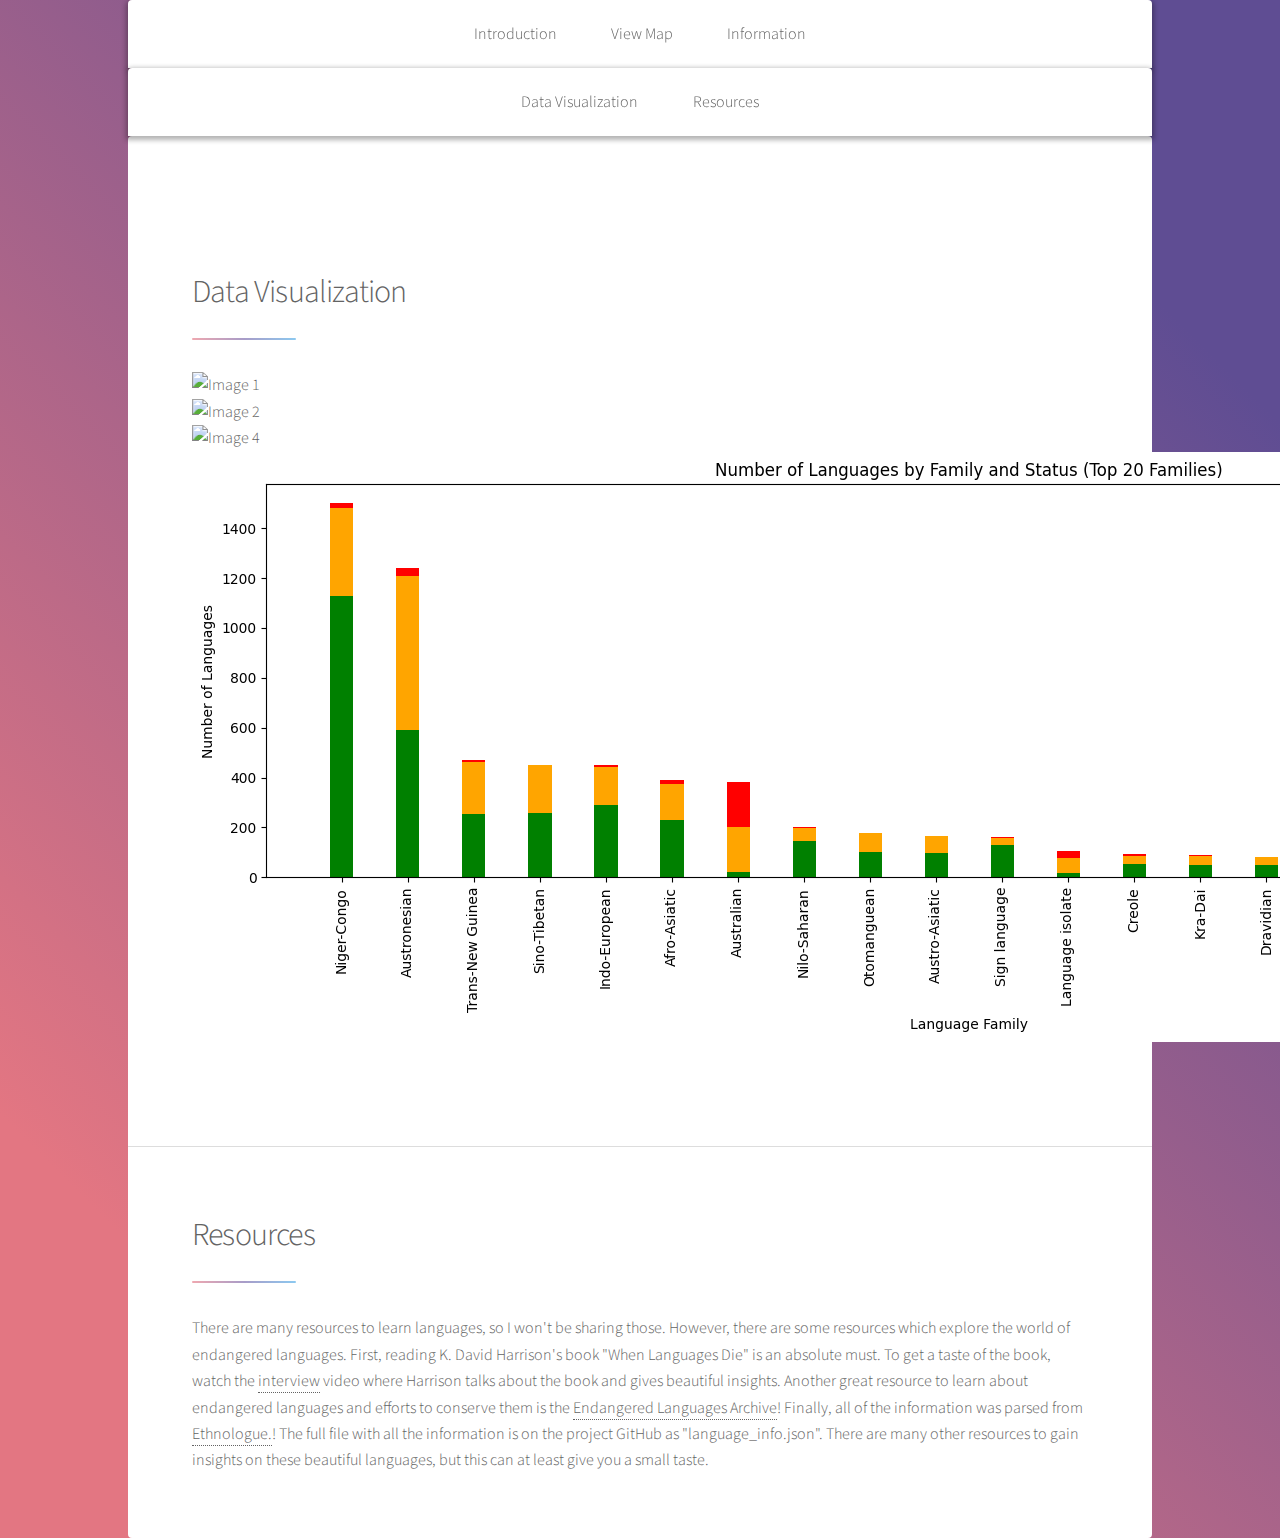
==== commit 15ff28b0: "Update information.html" ====
--- a/information.html
+++ b/information.html
@@ -19,53 +19,65 @@
         </nav>
         
         <!-- Header -->
-        <header id="header" class="alt">
+        <!-- <header id="header" class="alt">
             <span class="logo"><img src="images\logo.svg" alt="" /></span>
             <h1>Welcome!</h1>
             <p>يَـٰٓأَيُّهَا ٱلنَّاسُ إِنَّا خَلَقْنَـٰكُم مِّن ذَكَرٍۢ وَأُنثَىٰ وَجَعَلْنَـٰكُمْ شُعُوبًۭا وَقَبَآئِلَ لِتَعَارَفُوٓا۟ ۚ إِنَّ أَكْرَمَكُمْ عِندَ ٱللَّهِ أَتْقَىٰكُمْ ۚ إِنَّ ٱللَّهَ عَلِيمٌ خَبِيرٌۭ <br />
                 Oh humanity! Indeed, We created you from a male and a female, and made you into peoples and tribes so that you may ˹get to˺ know one another. Surely the most noble of you in the sight of Allah is the most righteous among you. Allah is truly All-Knowing, All-Aware.</p>
-        </header>
+        </header> -->
 
+        <!-- Nav -->
+					<nav id="nav">
+						<ul>
+							<li><a href="#data" class="active">Data Visualization</a></li>
+							<li><a href="#resources">Resources</a></li>
+						</ul>
+					</nav>
         <!-- Main -->
         <div id="main">
 
-            <!-- Introduction -->
-            <section id="intro" class="main">
+            <!-- Data Visualization -->
+            <section id="data" class="main">
                 <div class="spotlight">
                     <div class="content">
                         <header class="major">
-                            <h2>Motivation</h2>
+                            <h2>Data Visualization</h2>
                         </header>
-                        <p>Hello! I'm Karim El-Sharkawy, and I'm excited to present the map on the next page, showcasing languages from around the globe, including those that are alive, endangered, and extinct.
-                            Creating this map was a step towards enhancing my parsing skills and gaining insight into both backend and frontend development. I'm open to any suggestions for improvement!
-                            Beyond the valuable experience gained, my primary motivation stems from a verse in the Quran. As a Muslim, the Quran encourages me to seek knowledge about different cultures,
-                            and one way I aspire to fulfill this is by learning their languages.</p>
-
-                        <p> Hi! I'm Rafee Adnan, a good friend of Karim's. I joined this project to gain some web development experience and contribute to its success. I contributed to the development of the map section, helping with the visualization of the languages and some of the frontend.  </p>
-                        <ul class="actions">
-                            <li><a href="https://github.com/karim-sharkawy/testingstuff/tree/main" class="button">Project GitHub</a></li>
-                        </ul>
-
                         
-                    </div>
-                    <span class="image"><img src="images\pic01.jpg" alt="" /></span>
-                </div>
+                        <section id="intro" class="main">
+                            <div class="spotlight">
+                                <div class="content">
+                                    <!-- Vertical list of images -->
+                                    <div class="image-list">
+                                        <div class="image-item"><img src="images/piechart1.png" alt="Image 1" /></div>
+                                        <div class="image-item"><img src="images/piechart2.png" alt="Image 2" /></div>
+                                        <div class="image-item"><img src="images/graph3.png" alt="Image 4" /></div>
+                                        <div class="image-item"><img src="images/graph2.png" alt="Image 3" /></div>
+                                       
+                                    </div>
+                                </div>
+                            </div>
+                        </section>
             </section>
 
-            <footer id="footer">
-                <section>
-                    <h2>About Me & Contact</h2>
-                    <p>I'm a mathematician who's interested in applied linear algebra and environmental data science! Feel free to contact for any suggestions,
-                        opportunities to collaborate, or anything! Please reach out if you need someone to talk to, I'm always free to talk about anything.</p>
-                </section>
-                <ul class="icons">
-                    <li><a href="https://github.com/karim-sharkawy" class="icon brands fa-github alt"><span class="label">GitHub</span></a></li>
-                    <li><a href="https://www.linkedin.com/in/karimme/" class="icon brands fa-linkedin alt"><span class="label">LinkedIn</span></a></li>
-                    <li><a href="karimelsharkawy2002@gmail.com" class="icon brands fa-google alt"><span class="label">Gmail</span></a></li>
-                    <li><a href="https://kelsharkawy.weebly.com/" class="icon brands fa-weebly alt"><span class="label">Weebly</span></a></li>
-                </ul>
-                <p class="copyright">&copy; Thank you to <a href="https://twitter.com/ajlkn">@ajlkn</a> for the beautiful design! <a href="https://html5up.net">HTML5 UP</a>.</p>
-            </footer>
+            <!-- Resources -->
+            <section id="resources" class="main">
+                <div class="spotlight">
+                    <div class="content">
+                        <header class="major">
+                            <h2>Resources</h2>
+                        </header>
+                        <p> There are many resources to learn languages, so I won't be sharing those. However, there are some resources which explore the
+                            world of endangered languages. First, reading K. David Harrison's book "When Languages Die" is an absolute must. To get a taste of
+                            the book, watch the <a href="https://www.youtube.com/watch?v=nmLYo8zQOVs">interview</a> video where Harrison talks about the book and gives beautiful insights. 
+                        
+                        Another great resource to learn about endangered languages and efforts to conserve them is the <a href="https://www.elararchive.org/">Endangered Languages Archive</a>!
+                        Finally, all of the information was parsed from <a href="https://www.ethnologue.com/">Ethnologue.</a>! The full file with all the information is on the project GitHub as "language_info.json".
+                        There are many other resources to gain insights on these beautiful languages, but this can at least give you a small taste.</p>
+            </section>
+
+
+            
     
         </div>
     </div>
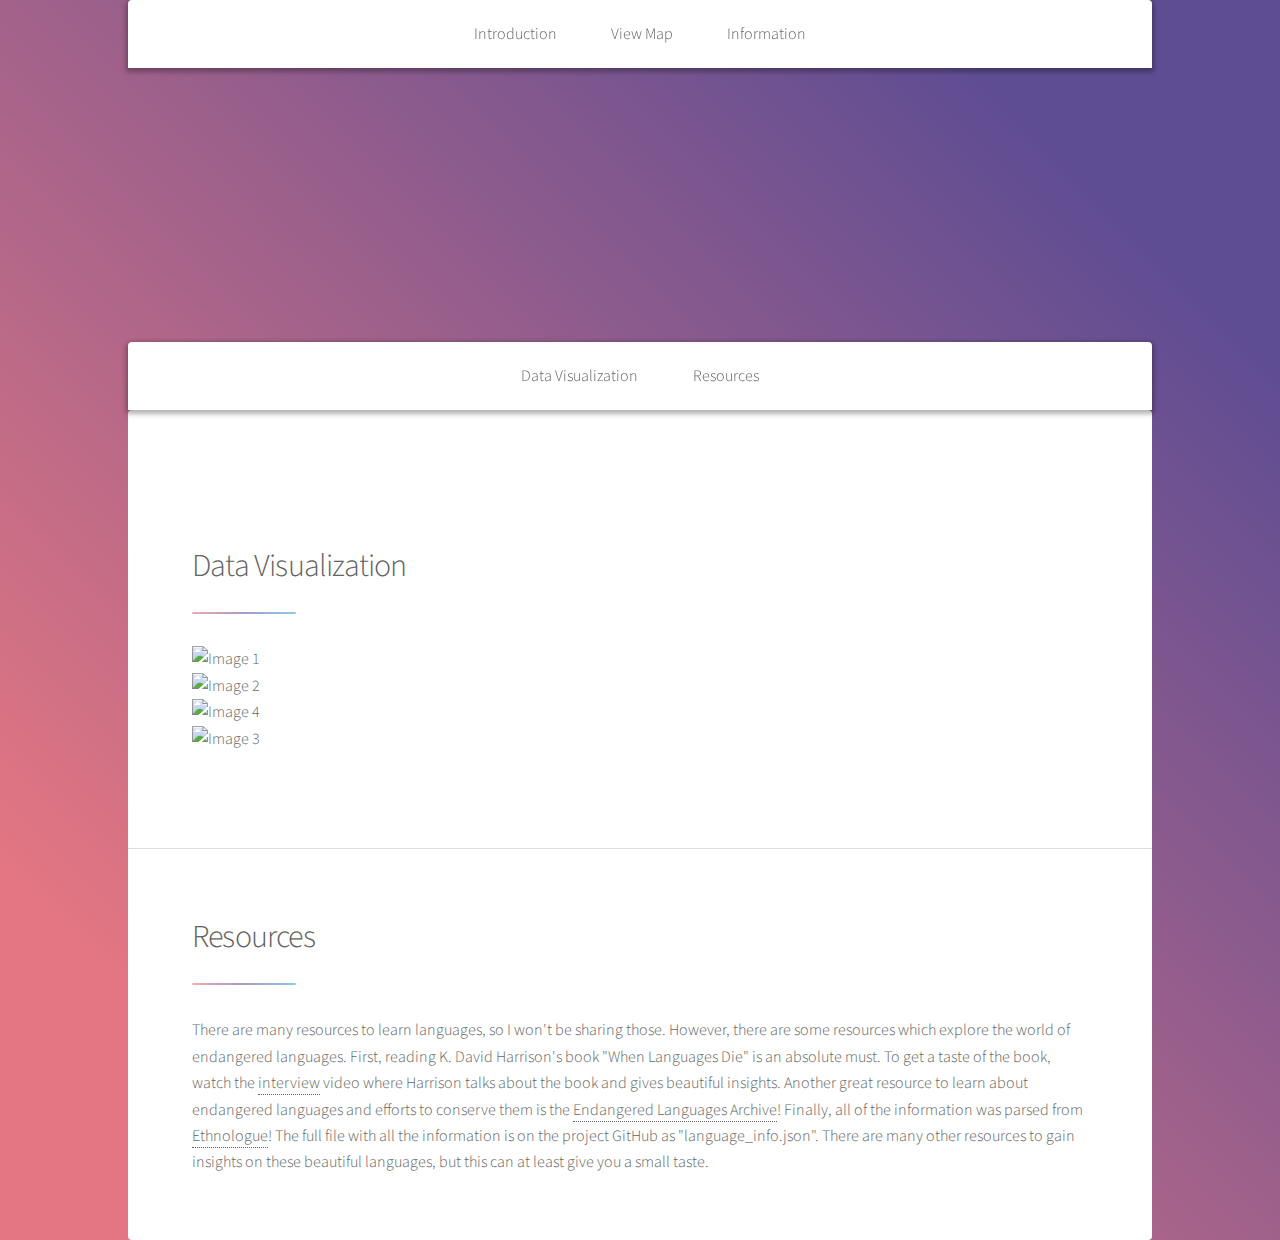
==== commit fdc9e37f: "Update information.html" ====
--- a/information.html
+++ b/information.html
@@ -19,12 +19,11 @@
         </nav>
         
         <!-- Header -->
-        <!-- <header id="header" class="alt">
+        <header id="header" class="alt">
             <span class="logo"><img src="images\logo.svg" alt="" /></span>
-            <h1>Welcome!</h1>
-            <p>يَـٰٓأَيُّهَا ٱلنَّاسُ إِنَّا خَلَقْنَـٰكُم مِّن ذَكَرٍۢ وَأُنثَىٰ وَجَعَلْنَـٰكُمْ شُعُوبًۭا وَقَبَآئِلَ لِتَعَارَفُوٓا۟ ۚ إِنَّ أَكْرَمَكُمْ عِندَ ٱللَّهِ أَتْقَىٰكُمْ ۚ إِنَّ ٱللَّهَ عَلِيمٌ خَبِيرٌۭ <br />
-                Oh humanity! Indeed, We created you from a male and a female, and made you into peoples and tribes so that you may ˹get to˺ know one another. Surely the most noble of you in the sight of Allah is the most righteous among you. Allah is truly All-Knowing, All-Aware.</p>
-        </header> -->
+            <p>“Indeed, Allah is beautiful and He loves beauty."<br />
+                The Prophet Muhammad ﷺ</p>
+        </header>
 
         <!-- Nav -->
 					<nav id="nav">
@@ -72,7 +71,7 @@
                             the book, watch the <a href="https://www.youtube.com/watch?v=nmLYo8zQOVs">interview</a> video where Harrison talks about the book and gives beautiful insights. 
                         
                         Another great resource to learn about endangered languages and efforts to conserve them is the <a href="https://www.elararchive.org/">Endangered Languages Archive</a>!
-                        Finally, all of the information was parsed from <a href="https://www.ethnologue.com/">Ethnologue.</a>! The full file with all the information is on the project GitHub as "language_info.json".
+                        Finally, all of the information was parsed from <a href="https://www.ethnologue.com/">Ethnologue</a>! The full file with all the information is on the project GitHub as "language_info.json".
                         There are many other resources to gain insights on these beautiful languages, but this can at least give you a small taste.</p>
             </section>
 
